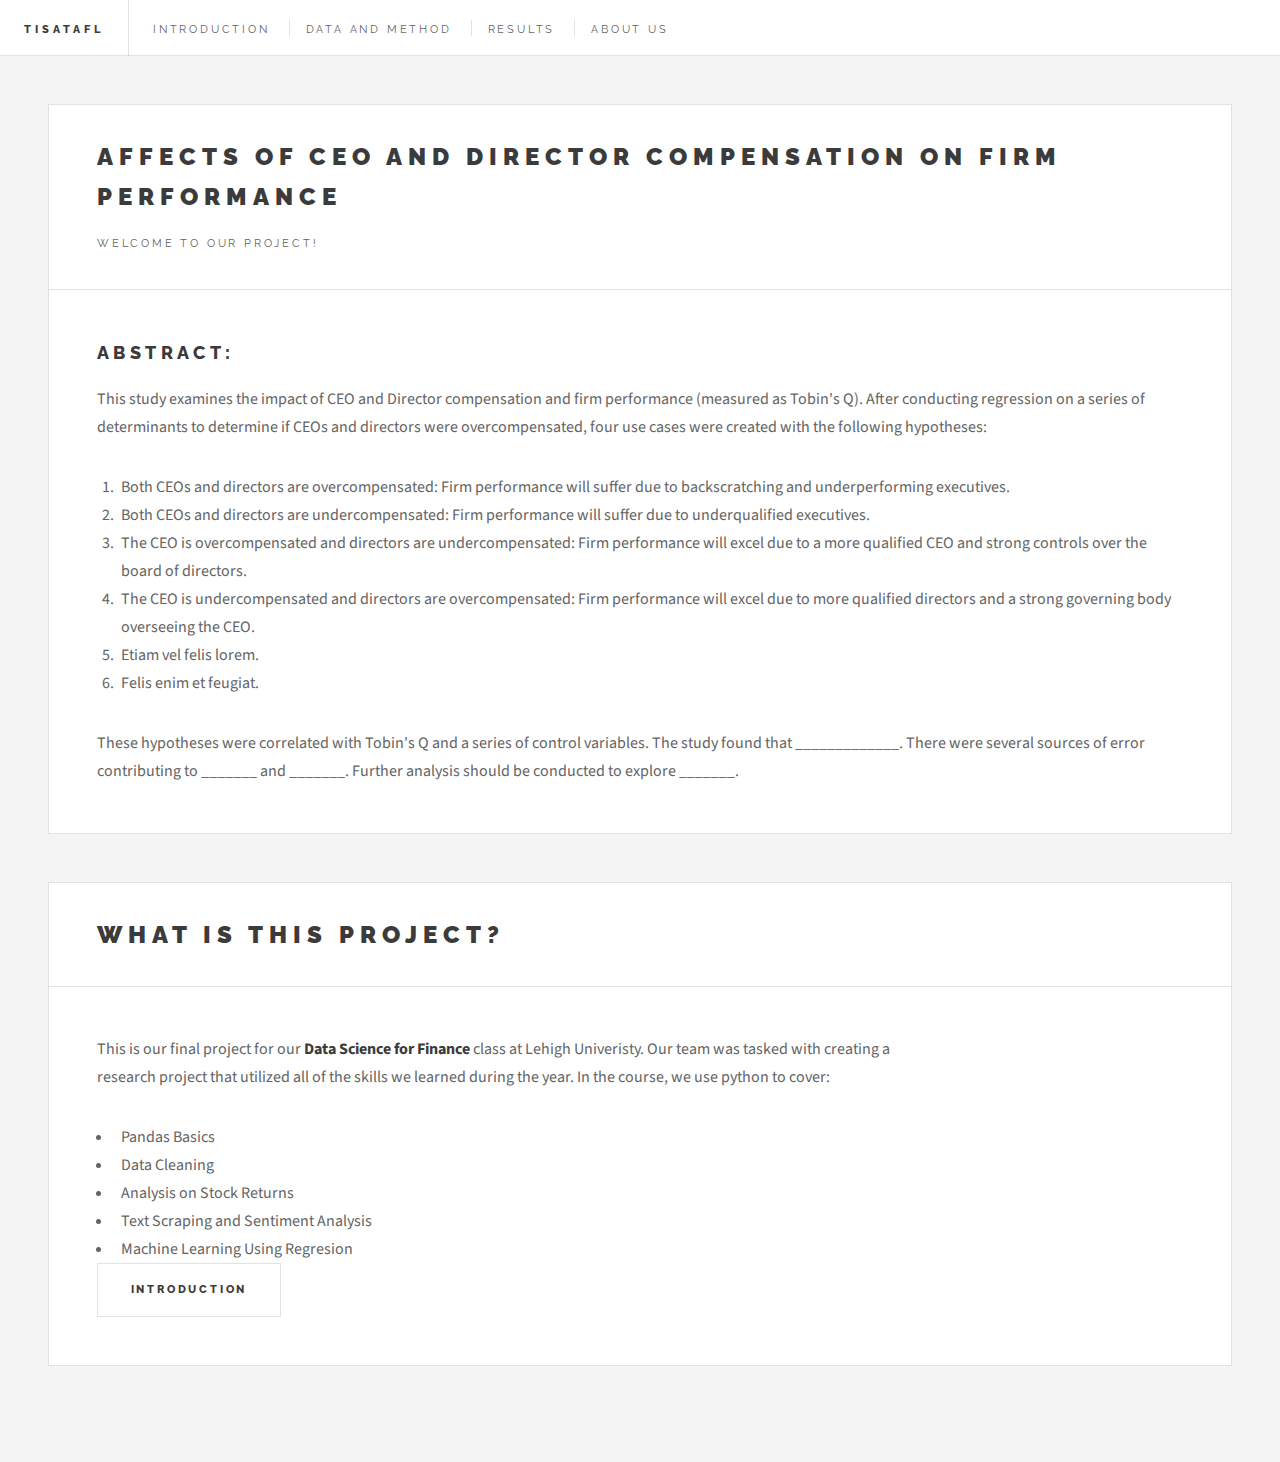
==== index.html @ 38e1f22e "moving stuff" ====
<!DOCTYPE HTML>
<!--
	Future Imperfect by HTML5 UP
	html5up.net | @ajlkn
	Free for personal and commercial use under the CCA 3.0 license (html5up.net/license)
-->
<html>
		<head>
			<title>TISATAFL</title>
			<meta charset="utf-8" />
			<meta name="viewport" content="width=device-width, initial-scale=1, user-scalable=no" />
			<link rel="stylesheet" href="assets/css/main.css" />
		</head>
		
		<body class="single is-preload">
		
			<!-- Wrapper -->
			<div id="wrapper">
		
				<!-- Header -->
				<header id="header">
					<h1><a href="index.html">TISATAFL</a></h1>
					<nav class="links">
						<ul>
							<li><a href="intro.html">Introduction</a></li>
							<li><a href="data_and_model.html">Data and Method</a></li>
							<li><a href="results.html">Results</a></li>
							<li><a href="about.html">About Us</a></li>
						</ul>
					</nav>
				</header>

					<!-- Main -->
						<div id="main">

							<!-- Post -->
							<article class="post">
								<header>
									<div class="title">
										<h2>Affects of Ceo and Director Compensation on Firm Performance</h2>
										<p>Welcome to our Project!</p>
										
									</div>
									
								</header>
								<div class="title">
									<h2>Abstract:</h2>
									<p>This study examines the impact of CEO and Director compensation and firm performance (measured as Tobin's Q). After conducting regression on a series of determinants to determine if CEOs and directors were overcompensated, four use cases were created with the following hypotheses:</p>
									<ol>
										<li>Both CEOs and directors are overcompensated: Firm performance will suffer due to backscratching and underperforming executives.</li>
										<li>Both CEOs and directors are undercompensated: Firm performance will suffer due to underqualified executives.</li>
										<li>The CEO is overcompensated and directors are undercompensated: Firm performance will excel due to a more qualified CEO and strong controls over the board of directors.</li>
										<li>The CEO is undercompensated and directors are overcompensated: Firm performance will excel due to more qualified directors and a strong governing body overseeing the CEO.</li>
										<li>Etiam vel felis lorem.</li>
										<li>Felis enim et feugiat.</li>
									</ol>
									<p>These hypotheses were correlated with Tobin's Q and a series of control variables. The study found that _____________. There were several sources of error contributing to _______ and _______. Further analysis should be conducted to explore _______.</p>
								</div>
								
								
							</article>
							
							
							<!-- Post -->
							<article class="post">
								<header>
									<div class="title">
										<h2>What is this project?</h2>
									</div>
									
								</header>
								<div class="row gtr-uniform">
									<div class="col-9">
										<p>This is our final project for our <b>Data Science for Finance</b> class at Lehigh Univeristy. Our team was tasked with creating a research project that utilized all of the skills we learned during the year. In the course, we use python to cover: </p> 
										<ul>
											<li>Pandas Basics</li>
											<li>Data Cleaning</li>
											<li>Analysis on Stock Returns</li>
											<li>Text Scraping and Sentiment Analysis</li>
											<li>Machine Learning Using Regresion</li>
										</ul>
									</div>
									<div class="col-3"><span class="image fit"><img src="images/lehigh.jpg" alt="" /></span></div>

								</div>
								<footer>
									<ul class="actions">
										<li><a href="intro.html" class="button large">Introduction</a></li>
									</ul>
									
								</footer>
								
							</article>




							
							
			</div>

			<!-- Scripts -->
				<script src="assets/js/jquery.min.js"></script>
				<script src="assets/js/browser.min.js"></script>
				<script src="assets/js/breakpoints.min.js"></script>
				<script src="assets/js/util.js"></script>
				<script src="assets/js/main.js"></script>

		</body>
</html>
---- assets/css/main.css ----
@import url(fontawesome-all.min.css);
@import url("https://fonts.googleapis.com/css?family=Source+Sans+Pro:400,700|Raleway:400,800,900");

/*
	Future Imperfect by HTML5 UP
	html5up.net | @ajlkn
	Free for personal and commercial use under the CCA 3.0 license (html5up.net/license)
*/

html, body, div, span, applet, object,
iframe, h1, h2, h3, h4, h5, h6, p, blockquote,
pre, a, abbr, acronym, address, big, cite,
code, del, dfn, em, img, ins, kbd, q, s, samp,
small, strike, strong, sub, sup, tt, var, b,
u, i, center, dl, dt, dd, ol, ul, li, fieldset,
form, label, legend, table, caption, tbody,
tfoot, thead, tr, th, td, article, aside,
canvas, details, embed, figure, figcaption,
footer, header, hgroup, menu, nav, output, ruby,
section, summary, time, mark, audio, video {
	margin: 0;
	padding: 0;
	border: 0;
	font-size: 100%;
	font: inherit;
	vertical-align: baseline;}

article, aside, details, figcaption, figure,
footer, header, hgroup, menu, nav, section {
	display: block;}

body {
	line-height: 1;
}

ol, ul {
	list-style: none;
}

blockquote, q {
	quotes: none;
}

	blockquote:before, blockquote:after, q:before, q:after {
		content: '';
		content: none;
	}

table {
	border-collapse: collapse;
	border-spacing: 0;
}

body {
	-webkit-text-size-adjust: none;
}

mark {
	background-color: transparent;
	color: inherit;
}

input::-moz-focus-inner {
	border: 0;
	padding: 0;
}

input, select, textarea {
	-moz-appearance: none;
	-webkit-appearance: none;
	-ms-appearance: none;
	appearance: none;
}

/* Basic */

	@-ms-viewport {
		width: device-width;
	}

	body {
		-ms-overflow-style: scrollbar;
	}

	@media screen and (max-width: 480px) {

		html, body {
			min-width: 320px;
		}

	}

	html {
		box-sizing: border-box;
	}

	*, *:before, *:after {
		box-sizing: inherit;
	}

	body {
		background: #f4f4f4;
	}

		body.is-preload *, body.is-preload *:before, body.is-preload *:after {
			-moz-animation: none !important;
			-webkit-animation: none !important;
			-ms-animation: none !important;
			animation: none !important;
			-moz-transition: none !important;
			-webkit-transition: none !important;
			-ms-transition: none !important;
			transition: none !important;
		}

/* Type */

	body, input, select, textarea {
		color: #646464;
		font-family: "Source Sans Pro", Helvetica, sans-serif;
		font-size: 14pt;
		font-weight: 400;
		line-height: 1.75;
	}

		@media screen and (max-width: 1680px) {

			body, input, select, textarea {
				font-size: 12pt;
			}

		}

		@media screen and (max-width: 1280px) {

			body, input, select, textarea {
				font-size: 12pt;
			}

		}

		@media screen and (max-width: 980px) {

			body, input, select, textarea {
				font-size: 12pt;
			}

		}

		@media screen and (max-width: 736px) {

			body, input, select, textarea {
				font-size: 12pt;
			}

		}

		@media screen and (max-width: 480px) {

			body, input, select, textarea {
				font-size: 12pt;
			}

		}

	a {
		-moz-transition: color 0.2s ease, border-bottom-color 0.2s ease;
		-webkit-transition: color 0.2s ease, border-bottom-color 0.2s ease;
		-ms-transition: color 0.2s ease, border-bottom-color 0.2s ease;
		transition: color 0.2s ease, border-bottom-color 0.2s ease;
		border-bottom: dotted 1px rgba(160, 160, 160, 0.65);
		color: inherit;
		text-decoration: none;
	}

		a:before {
			-moz-transition: color 0.2s ease;
			-webkit-transition: color 0.2s ease;
			-ms-transition: color 0.2s ease;
			transition: color 0.2s ease;
		}

		a:hover {
			border-bottom-color: transparent;
			color: #2ebaae !important;
		}

			a:hover:before {
				color: #2ebaae !important;
			}

	strong, b {
		color: #3c3b3b;
		font-weight: 700;
	}

	em, i {
		font-style: italic;
	}

	p {
		margin: 0 0 2em 0;
	}

	h1, h2, h3, h4, h5, h6 {
		color: #3c3b3b;
		font-family: "Raleway", Helvetica, sans-serif;
		font-weight: 800;
		letter-spacing: 0.25em;
		line-height: 1.65;
		margin: 0 0 1em 0;
		text-transform: uppercase;
	}

		h1 a, h2 a, h3 a, h4 a, h5 a, h6 a {
			color: inherit;
			border-bottom: 0;
		}

	h2 {
		font-size: 1.1em;
	}

	h3 {
		font-size: 0.9em;
	}

	h4 {
		font-size: 0.7em;
	}

	h5 {
		font-size: 0.7em;
	}

	h6 {
		font-size: 0.7em;
	}

	sub {
		font-size: 0.8em;
		position: relative;
		top: 0.5em;
	}

	sup {
		font-size: 0.8em;
		position: relative;
		top: -0.5em;
	}

	blockquote {
		border-left: solid 4px rgba(160, 160, 160, 0.3);
		font-style: italic;
		margin: 0 0 2em 0;
		padding: 0.5em 0 0.5em 2em;
	}

	code {
		background: rgba(160, 160, 160, 0.075);
		border: solid 1px rgba(160, 160, 160, 0.3);
		font-family: "Courier New", monospace;
		font-size: 0.9em;
		margin: 0 0.25em;
		padding: 0.25em 0.65em;
	}

	pre {
		-webkit-overflow-scrolling: touch;
		font-family: "Courier New", monospace;
		font-size: 0.9em;
		margin: 0 0 2em 0;
	}

		pre code {
			display: block;
			line-height: 1.75em;
			padding: 1em 1.5em;
			overflow-x: auto;
		}

	hr {
		border: 0;
		border-bottom: solid 1px rgba(160, 160, 160, 0.3);
		margin: 2em 0;
	}

		hr.major {
			margin: 3em 0;
		}

	.align-left {
		text-align: left;
	}

	.align-center {
		text-align: center;
	}

	.align-right {
		text-align: right;
	}

/* Row */

	.row {
		display: flex;
		flex-wrap: wrap;
		box-sizing: border-box;
		align-items: stretch;
	}

		.row > * {
			box-sizing: border-box;
		}

		.row.gtr-uniform > * > :last-child {
			margin-bottom: 0;
		}

		.row.aln-left {
			justify-content: flex-start;
		}

		.row.aln-center {
			justify-content: center;
		}

		.row.aln-right {
			justify-content: flex-end;
		}

		.row.aln-top {
			align-items: flex-start;
		}

		.row.aln-middle {
			align-items: center;
		}

		.row.aln-bottom {
			align-items: flex-end;
		}

		.row > .imp {
			order: -1;
		}

		.row > .col-1 {
			width: 8.33333%;
		}

		.row > .off-1 {
			margin-left: 8.33333%;
		}

		.row > .col-2 {
			width: 16.66667%;
		}

		.row > .off-2 {
			margin-left: 16.66667%;
		}

		.row > .col-3 {
			width: 25%;
		}

		.row > .off-3 {
			margin-left: 25%;
		}

		.row > .col-4 {
			width: 33.33333%;
		}

		.row > .off-4 {
			margin-left: 33.33333%;
		}

		.row > .col-5 {
			width: 41.66667%;
		}

		.row > .off-5 {
			margin-left: 41.66667%;
		}

		.row > .col-6 {
			width: 50%;
		}

		.row > .off-6 {
			margin-left: 50%;
		}

		.row > .col-7 {
			width: 58.33333%;
		}

		.row > .off-7 {
			margin-left: 58.33333%;
		}

		.row > .col-8 {
			width: 66.66667%;
		}

		.row > .off-8 {
			margin-left: 66.66667%;
		}

		.row > .col-9 {
			width: 75%;
		}

		.row > .off-9 {
			margin-left: 75%;
		}

		.row > .col-10 {
			width: 83.33333%;
		}

		.row > .off-10 {
			margin-left: 83.33333%;
		}

		.row > .col-11 {
			width: 91.66667%;
		}

		.row > .off-11 {
			margin-left: 91.66667%;
		}

		.row > .col-12 {
			width: 100%;
		}

		.row > .off-12 {
			margin-left: 100%;
		}

		.row.gtr-0 {
			margin-top: 0;
			margin-left: 0em;
		}

			.row.gtr-0 > * {
				padding: 0 0 0 0em;
			}

			.row.gtr-0.gtr-uniform {
				margin-top: 0em;
			}

				.row.gtr-0.gtr-uniform > * {
					padding-top: 0em;
				}

		.row.gtr-25 {
			margin-top: 0;
			margin-left: -0.25em;
		}

			.row.gtr-25 > * {
				padding: 0 0 0 0.25em;
			}

			.row.gtr-25.gtr-uniform {
				margin-top: -0.25em;
			}

				.row.gtr-25.gtr-uniform > * {
					padding-top: 0.25em;
				}

		.row.gtr-50 {
			margin-top: 0;
			margin-left: -0.5em;
		}

			.row.gtr-50 > * {
				padding: 0 0 0 0.5em;
			}

			.row.gtr-50.gtr-uniform {
				margin-top: -0.5em;
			}

				.row.gtr-50.gtr-uniform > * {
					padding-top: 0.5em;
				}

		.row {
			margin-top: 0;
			margin-left: -1em;
		}

			.row > * {
				padding: 0 0 0 1em;
			}

			.row.gtr-uniform {
				margin-top: -1em;
			}

				.row.gtr-uniform > * {
					padding-top: 1em;
				}

		.row.gtr-150 {
			margin-top: 0;
			margin-left: -1.5em;
		}

			.row.gtr-150 > * {
				padding: 0 0 0 1.5em;
			}

			.row.gtr-150.gtr-uniform {
				margin-top: -1.5em;
			}

				.row.gtr-150.gtr-uniform > * {
					padding-top: 1.5em;
				}

		.row.gtr-200 {
			margin-top: 0;
			margin-left: -2em;
		}

			.row.gtr-200 > * {
				padding: 0 0 0 2em;
			}

			.row.gtr-200.gtr-uniform {
				margin-top: -2em;
			}

				.row.gtr-200.gtr-uniform > * {
					padding-top: 2em;
				}

		@media screen and (max-width: 1680px) {

			.row {
				display: flex;
				flex-wrap: wrap;
				box-sizing: border-box;
				align-items: stretch;
			}

				.row > * {
					box-sizing: border-box;
				}

				.row.gtr-uniform > * > :last-child {
					margin-bottom: 0;
				}

				.row.aln-left {
					justify-content: flex-start;
				}

				.row.aln-center {
					justify-content: center;
				}

				.row.aln-right {
					justify-content: flex-end;
				}

				.row.aln-top {
					align-items: flex-start;
				}

				.row.aln-middle {
					align-items: center;
				}

				.row.aln-bottom {
					align-items: flex-end;
				}

				.row > .imp-xlarge {
					order: -1;
				}

				.row > .col-1-xlarge {
					width: 8.33333%;
				}

				.row > .off-1-xlarge {
					margin-left: 8.33333%;
				}

				.row > .col-2-xlarge {
					width: 16.66667%;
				}

				.row > .off-2-xlarge {
					margin-left: 16.66667%;
				}

				.row > .col-3-xlarge {
					width: 25%;
				}

				.row > .off-3-xlarge {
					margin-left: 25%;
				}

				.row > .col-4-xlarge {
					width: 33.33333%;
				}

				.row > .off-4-xlarge {
					margin-left: 33.33333%;
				}

				.row > .col-5-xlarge {
					width: 41.66667%;
				}

				.row > .off-5-xlarge {
					margin-left: 41.66667%;
				}

				.row > .col-6-xlarge {
					width: 50%;
				}

				.row > .off-6-xlarge {
					margin-left: 50%;
				}

				.row > .col-7-xlarge {
					width: 58.33333%;
				}

				.row > .off-7-xlarge {
					margin-left: 58.33333%;
				}

				.row > .col-8-xlarge {
					width: 66.66667%;
				}

				.row > .off-8-xlarge {
					margin-left: 66.66667%;
				}

				.row > .col-9-xlarge {
					width: 75%;
				}

				.row > .off-9-xlarge {
					margin-left: 75%;
				}

				.row > .col-10-xlarge {
					width: 83.33333%;
				}

				.row > .off-10-xlarge {
					margin-left: 83.33333%;
				}

				.row > .col-11-xlarge {
					width: 91.66667%;
				}

				.row > .off-11-xlarge {
					margin-left: 91.66667%;
				}

				.row > .col-12-xlarge {
					width: 100%;
				}

				.row > .off-12-xlarge {
					margin-left: 100%;
				}

				.row.gtr-0 {
					margin-top: 0;
					margin-left: 0em;
				}

					.row.gtr-0 > * {
						padding: 0 0 0 0em;
					}

					.row.gtr-0.gtr-uniform {
						margin-top: 0em;
					}

						.row.gtr-0.gtr-uniform > * {
							padding-top: 0em;
						}

				.row.gtr-25 {
					margin-top: 0;
					margin-left: -0.25em;
				}

					.row.gtr-25 > * {
						padding: 0 0 0 0.25em;
					}

					.row.gtr-25.gtr-uniform {
						margin-top: -0.25em;
					}

						.row.gtr-25.gtr-uniform > * {
							padding-top: 0.25em;
						}

				.row.gtr-50 {
					margin-top: 0;
					margin-left: -0.5em;
				}

					.row.gtr-50 > * {
						padding: 0 0 0 0.5em;
					}

					.row.gtr-50.gtr-uniform {
						margin-top: -0.5em;
					}

						.row.gtr-50.gtr-uniform > * {
							padding-top: 0.5em;
						}

				.row {
					margin-top: 0;
					margin-left: -1em;
				}

					.row > * {
						padding: 0 0 0 1em;
					}

					.row.gtr-uniform {
						margin-top: -1em;
					}

						.row.gtr-uniform > * {
							padding-top: 1em;
						}

				.row.gtr-150 {
					margin-top: 0;
					margin-left: -1.5em;
				}

					.row.gtr-150 > * {
						padding: 0 0 0 1.5em;
					}

					.row.gtr-150.gtr-uniform {
						margin-top: -1.5em;
					}

						.row.gtr-150.gtr-uniform > * {
							padding-top: 1.5em;
						}

				.row.gtr-200 {
					margin-top: 0;
					margin-left: -2em;
				}

					.row.gtr-200 > * {
						padding: 0 0 0 2em;
					}

					.row.gtr-200.gtr-uniform {
						margin-top: -2em;
					}

						.row.gtr-200.gtr-uniform > * {
							padding-top: 2em;
						}

		}

		@media screen and (max-width: 1280px) {

			.row {
				display: flex;
				flex-wrap: wrap;
				box-sizing: border-box;
				align-items: stretch;
			}

				.row > * {
					box-sizing: border-box;
				}

				.row.gtr-uniform > * > :last-child {
					margin-bottom: 0;
				}

				.row.aln-left {
					justify-content: flex-start;
				}

				.row.aln-center {
					justify-content: center;
				}

				.row.aln-right {
					justify-content: flex-end;
				}

				.row.aln-top {
					align-items: flex-start;
				}

				.row.aln-middle {
					align-items: center;
				}

				.row.aln-bottom {
					align-items: flex-end;
				}

				.row > .imp-large {
					order: -1;
				}

				.row > .col-1-large {
					width: 8.33333%;
				}

				.row > .off-1-large {
					margin-left: 8.33333%;
				}

				.row > .col-2-large {
					width: 16.66667%;
				}

				.row > .off-2-large {
					margin-left: 16.66667%;
				}

				.row > .col-3-large {
					width: 25%;
				}

				.row > .off-3-large {
					margin-left: 25%;
				}

				.row > .col-4-large {
					width: 33.33333%;
				}

				.row > .off-4-large {
					margin-left: 33.33333%;
				}

				.row > .col-5-large {
					width: 41.66667%;
				}

				.row > .off-5-large {
					margin-left: 41.66667%;
				}

				.row > .col-6-large {
					width: 50%;
				}

				.row > .off-6-large {
					margin-left: 50%;
				}

				.row > .col-7-large {
					width: 58.33333%;
				}

				.row > .off-7-large {
					margin-left: 58.33333%;
				}

				.row > .col-8-large {
					width: 66.66667%;
				}

				.row > .off-8-large {
					margin-left: 66.66667%;
				}

				.row > .col-9-large {
					width: 75%;
				}

				.row > .off-9-large {
					margin-left: 75%;
				}

				.row > .col-10-large {
					width: 83.33333%;
				}

				.row > .off-10-large {
					margin-left: 83.33333%;
				}

				.row > .col-11-large {
					width: 91.66667%;
				}

				.row > .off-11-large {
					margin-left: 91.66667%;
				}

				.row > .col-12-large {
					width: 100%;
				}

				.row > .off-12-large {
					margin-left: 100%;
				}

				.row.gtr-0 {
					margin-top: 0;
					margin-left: 0em;
				}

					.row.gtr-0 > * {
						padding: 0 0 0 0em;
					}

					.row.gtr-0.gtr-uniform {
						margin-top: 0em;
					}

						.row.gtr-0.gtr-uniform > * {
							padding-top: 0em;
						}

				.row.gtr-25 {
					margin-top: 0;
					margin-left: -0.25em;
				}

					.row.gtr-25 > * {
						padding: 0 0 0 0.25em;
					}

					.row.gtr-25.gtr-uniform {
						margin-top: -0.25em;
					}

						.row.gtr-25.gtr-uniform > * {
							padding-top: 0.25em;
						}

				.row.gtr-50 {
					margin-top: 0;
					margin-left: -0.5em;
				}

					.row.gtr-50 > * {
						padding: 0 0 0 0.5em;
					}

					.row.gtr-50.gtr-uniform {
						margin-top: -0.5em;
					}

						.row.gtr-50.gtr-uniform > * {
							padding-top: 0.5em;
						}

				.row {
					margin-top: 0;
					margin-left: -1em;
				}

					.row > * {
						padding: 0 0 0 1em;
					}

					.row.gtr-uniform {
						margin-top: -1em;
					}

						.row.gtr-uniform > * {
							padding-top: 1em;
						}

				.row.gtr-150 {
					margin-top: 0;
					margin-left: -1.5em;
				}

					.row.gtr-150 > * {
						padding: 0 0 0 1.5em;
					}

					.row.gtr-150.gtr-uniform {
						margin-top: -1.5em;
					}

						.row.gtr-150.gtr-uniform > * {
							padding-top: 1.5em;
						}

				.row.gtr-200 {
					margin-top: 0;
					margin-left: -2em;
				}

					.row.gtr-200 > * {
						padding: 0 0 0 2em;
					}

					.row.gtr-200.gtr-uniform {
						margin-top: -2em;
					}

						.row.gtr-200.gtr-uniform > * {
							padding-top: 2em;
						}

		}

		@media screen and (max-width: 980px) {

			.row {
				display: flex;
				flex-wrap: wrap;
				box-sizing: border-box;
				align-items: stretch;
			}

				.row > * {
					box-sizing: border-box;
				}

				.row.gtr-uniform > * > :last-child {
					margin-bottom: 0;
				}

				.row.aln-left {
					justify-content: flex-start;
				}

				.row.aln-center {
					justify-content: center;
				}

				.row.aln-right {
					justify-content: flex-end;
				}

				.row.aln-top {
					align-items: flex-start;
				}

				.row.aln-middle {
					align-items: center;
				}

				.row.aln-bottom {
					align-items: flex-end;
				}

				.row > .imp-medium {
					order: -1;
				}

				.row > .col-1-medium {
					width: 8.33333%;
				}

				.row > .off-1-medium {
					margin-left: 8.33333%;
				}

				.row > .col-2-medium {
					width: 16.66667%;
				}

				.row > .off-2-medium {
					margin-left: 16.66667%;
				}

				.row > .col-3-medium {
					width: 25%;
				}

				.row > .off-3-medium {
					margin-left: 25%;
				}

				.row > .col-4-medium {
					width: 33.33333%;
				}

				.row > .off-4-medium {
					margin-left: 33.33333%;
				}

				.row > .col-5-medium {
					width: 41.66667%;
				}

				.row > .off-5-medium {
					margin-left: 41.66667%;
				}

				.row > .col-6-medium {
					width: 50%;
				}

				.row > .off-6-medium {
					margin-left: 50%;
				}

				.row > .col-7-medium {
					width: 58.33333%;
				}

				.row > .off-7-medium {
					margin-left: 58.33333%;
				}

				.row > .col-8-medium {
					width: 66.66667%;
				}

				.row > .off-8-medium {
					margin-left: 66.66667%;
				}

				.row > .col-9-medium {
					width: 75%;
				}

				.row > .off-9-medium {
					margin-left: 75%;
				}

				.row > .col-10-medium {
					width: 83.33333%;
				}

				.row > .off-10-medium {
					margin-left: 83.33333%;
				}

				.row > .col-11-medium {
					width: 91.66667%;
				}

				.row > .off-11-medium {
					margin-left: 91.66667%;
				}

				.row > .col-12-medium {
					width: 100%;
				}

				.row > .off-12-medium {
					margin-left: 100%;
				}

				.row.gtr-0 {
					margin-top: 0;
					margin-left: 0em;
				}

					.row.gtr-0 > * {
						padding: 0 0 0 0em;
					}

					.row.gtr-0.gtr-uniform {
						margin-top: 0em;
					}

						.row.gtr-0.gtr-uniform > * {
							padding-top: 0em;
						}

				.row.gtr-25 {
					margin-top: 0;
					margin-left: -0.25em;
				}

					.row.gtr-25 > * {
						padding: 0 0 0 0.25em;
					}

					.row.gtr-25.gtr-uniform {
						margin-top: -0.25em;
					}

						.row.gtr-25.gtr-uniform > * {
							padding-top: 0.25em;
						}

				.row.gtr-50 {
					margin-top: 0;
					margin-left: -0.5em;
				}

					.row.gtr-50 > * {
						padding: 0 0 0 0.5em;
					}

					.row.gtr-50.gtr-uniform {
						margin-top: -0.5em;
					}

						.row.gtr-50.gtr-uniform > * {
							padding-top: 0.5em;
						}

				.row {
					margin-top: 0;
					margin-left: -1em;
				}

					.row > * {
						padding: 0 0 0 1em;
					}

					.row.gtr-uniform {
						margin-top: -1em;
					}

						.row.gtr-uniform > * {
							padding-top: 1em;
						}

				.row.gtr-150 {
					margin-top: 0;
					margin-left: -1.5em;
				}

					.row.gtr-150 > * {
						padding: 0 0 0 1.5em;
					}

					.row.gtr-150.gtr-uniform {
						margin-top: -1.5em;
					}

						.row.gtr-150.gtr-uniform > * {
							padding-top: 1.5em;
						}

				.row.gtr-200 {
					margin-top: 0;
					margin-left: -2em;
				}

					.row.gtr-200 > * {
						padding: 0 0 0 2em;
					}

					.row.gtr-200.gtr-uniform {
						margin-top: -2em;
					}

						.row.gtr-200.gtr-uniform > * {
							padding-top: 2em;
						}

		}

		@media screen and (max-width: 736px) {

			.row {
				display: flex;
				flex-wrap: wrap;
				box-sizing: border-box;
				align-items: stretch;
			}

				.row > * {
					box-sizing: border-box;
				}

				.row.gtr-uniform > * > :last-child {
					margin-bottom: 0;
				}

				.row.aln-left {
					justify-content: flex-start;
				}

				.row.aln-center {
					justify-content: center;
				}

				.row.aln-right {
					justify-content: flex-end;
				}

				.row.aln-top {
					align-items: flex-start;
				}

				.row.aln-middle {
					align-items: center;
				}

				.row.aln-bottom {
					align-items: flex-end;
				}

				.row > .imp-small {
					order: -1;
				}

				.row > .col-1-small {
					width: 8.33333%;
				}

				.row > .off-1-small {
					margin-left: 8.33333%;
				}

				.row > .col-2-small {
					width: 16.66667%;
				}

				.row > .off-2-small {
					margin-left: 16.66667%;
				}

				.row > .col-3-small {
					width: 25%;
				}

				.row > .off-3-small {
					margin-left: 25%;
				}

				.row > .col-4-small {
					width: 33.33333%;
				}

				.row > .off-4-small {
					margin-left: 33.33333%;
				}

				.row > .col-5-small {
					width: 41.66667%;
				}

				.row > .off-5-small {
					margin-left: 41.66667%;
				}

				.row > .col-6-small {
					width: 50%;
				}

				.row > .off-6-small {
					margin-left: 50%;
				}

				.row > .col-7-small {
					width: 58.33333%;
				}

				.row > .off-7-small {
					margin-left: 58.33333%;
				}

				.row > .col-8-small {
					width: 66.66667%;
				}

				.row > .off-8-small {
					margin-left: 66.66667%;
				}

				.row > .col-9-small {
					width: 75%;
				}

				.row > .off-9-small {
					margin-left: 75%;
				}

				.row > .col-10-small {
					width: 83.33333%;
				}

				.row > .off-10-small {
					margin-left: 83.33333%;
				}

				.row > .col-11-small {
					width: 91.66667%;
				}

				.row > .off-11-small {
					margin-left: 91.66667%;
				}

				.row > .col-12-small {
					width: 100%;
				}

				.row > .off-12-small {
					margin-left: 100%;
				}

				.row.gtr-0 {
					margin-top: 0;
					margin-left: 0em;
				}

					.row.gtr-0 > * {
						padding: 0 0 0 0em;
					}

					.row.gtr-0.gtr-uniform {
						margin-top: 0em;
					}

						.row.gtr-0.gtr-uniform > * {
							padding-top: 0em;
						}

				.row.gtr-25 {
					margin-top: 0;
					margin-left: -0.25em;
				}

					.row.gtr-25 > * {
						padding: 0 0 0 0.25em;
					}

					.row.gtr-25.gtr-uniform {
						margin-top: -0.25em;
					}

						.row.gtr-25.gtr-uniform > * {
							padding-top: 0.25em;
						}

				.row.gtr-50 {
					margin-top: 0;
					margin-left: -0.5em;
				}

					.row.gtr-50 > * {
						padding: 0 0 0 0.5em;
					}

					.row.gtr-50.gtr-uniform {
						margin-top: -0.5em;
					}

						.row.gtr-50.gtr-uniform > * {
							padding-top: 0.5em;
						}

				.row {
					margin-top: 0;
					margin-left: -1em;
				}

					.row > * {
						padding: 0 0 0 1em;
					}

					.row.gtr-uniform {
						margin-top: -1em;
					}

						.row.gtr-uniform > * {
							padding-top: 1em;
						}

				.row.gtr-150 {
					margin-top: 0;
					margin-left: -1.5em;
				}

					.row.gtr-150 > * {
						padding: 0 0 0 1.5em;
					}

					.row.gtr-150.gtr-uniform {
						margin-top: -1.5em;
					}

						.row.gtr-150.gtr-uniform > * {
							padding-top: 1.5em;
						}

				.row.gtr-200 {
					margin-top: 0;
					margin-left: -2em;
				}

					.row.gtr-200 > * {
						padding: 0 0 0 2em;
					}

					.row.gtr-200.gtr-uniform {
						margin-top: -2em;
					}

						.row.gtr-200.gtr-uniform > * {
							padding-top: 2em;
						}

		}

		@media screen and (max-width: 480px) {

			.row {
				display: flex;
				flex-wrap: wrap;
				box-sizing: border-box;
				align-items: stretch;
			}

				.row > * {
					box-sizing: border-box;
				}

				.row.gtr-uniform > * > :last-child {
					margin-bottom: 0;
				}

				.row.aln-left {
					justify-content: flex-start;
				}

				.row.aln-center {
					justify-content: center;
				}

				.row.aln-right {
					justify-content: flex-end;
				}

				.row.aln-top {
					align-items: flex-start;
				}

				.row.aln-middle {
					align-items: center;
				}

				.row.aln-bottom {
					align-items: flex-end;
				}

				.row > .imp-xsmall {
					order: -1;
				}

				.row > .col-1-xsmall {
					width: 8.33333%;
				}

				.row > .off-1-xsmall {
					margin-left: 8.33333%;
				}

				.row > .col-2-xsmall {
					width: 16.66667%;
				}

				.row > .off-2-xsmall {
					margin-left: 16.66667%;
				}

				.row > .col-3-xsmall {
					width: 25%;
				}

				.row > .off-3-xsmall {
					margin-left: 25%;
				}

				.row > .col-4-xsmall {
					width: 33.33333%;
				}

				.row > .off-4-xsmall {
					margin-left: 33.33333%;
				}

				.row > .col-5-xsmall {
					width: 41.66667%;
				}

				.row > .off-5-xsmall {
					margin-left: 41.66667%;
				}

				.row > .col-6-xsmall {
					width: 50%;
				}

				.row > .off-6-xsmall {
					margin-left: 50%;
				}

				.row > .col-7-xsmall {
					width: 58.33333%;
				}

				.row > .off-7-xsmall {
					margin-left: 58.33333%;
				}

				.row > .col-8-xsmall {
					width: 66.66667%;
				}

				.row > .off-8-xsmall {
					margin-left: 66.66667%;
				}

				.row > .col-9-xsmall {
					width: 75%;
				}

				.row > .off-9-xsmall {
					margin-left: 75%;
				}

				.row > .col-10-xsmall {
					width: 83.33333%;
				}

				.row > .off-10-xsmall {
					margin-left: 83.33333%;
				}

				.row > .col-11-xsmall {
					width: 91.66667%;
				}

				.row > .off-11-xsmall {
					margin-left: 91.66667%;
				}

				.row > .col-12-xsmall {
					width: 100%;
				}

				.row > .off-12-xsmall {
					margin-left: 100%;
				}

				.row.gtr-0 {
					margin-top: 0;
					margin-left: 0em;
				}

					.row.gtr-0 > * {
						padding: 0 0 0 0em;
					}

					.row.gtr-0.gtr-uniform {
						margin-top: 0em;
					}

						.row.gtr-0.gtr-uniform > * {
							padding-top: 0em;
						}

				.row.gtr-25 {
					margin-top: 0;
					margin-left: -0.25em;
				}

					.row.gtr-25 > * {
						padding: 0 0 0 0.25em;
					}

					.row.gtr-25.gtr-uniform {
						margin-top: -0.25em;
					}

						.row.gtr-25.gtr-uniform > * {
							padding-top: 0.25em;
						}

				.row.gtr-50 {
					margin-top: 0;
					margin-left: -0.5em;
				}

					.row.gtr-50 > * {
						padding: 0 0 0 0.5em;
					}

					.row.gtr-50.gtr-uniform {
						margin-top: -0.5em;
					}

						.row.gtr-50.gtr-uniform > * {
							padding-top: 0.5em;
						}

				.row {
					margin-top: 0;
					margin-left: -1em;
				}

					.row > * {
						padding: 0 0 0 1em;
					}

					.row.gtr-uniform {
						margin-top: -1em;
					}

						.row.gtr-uniform > * {
							padding-top: 1em;
						}

				.row.gtr-150 {
					margin-top: 0;
					margin-left: -1.5em;
				}

					.row.gtr-150 > * {
						padding: 0 0 0 1.5em;
					}

					.row.gtr-150.gtr-uniform {
						margin-top: -1.5em;
					}

						.row.gtr-150.gtr-uniform > * {
							padding-top: 1.5em;
						}

				.row.gtr-200 {
					margin-top: 0;
					margin-left: -2em;
				}

					.row.gtr-200 > * {
						padding: 0 0 0 2em;
					}

					.row.gtr-200.gtr-uniform {
						margin-top: -2em;
					}

						.row.gtr-200.gtr-uniform > * {
							padding-top: 2em;
						}

		}

/* Author */

	.author {
		display: -moz-flex;
		display: -webkit-flex;
		display: -ms-flex;
		display: flex;
		-moz-flex-direction: row;
		-webkit-flex-direction: row;
		-ms-flex-direction: row;
		flex-direction: row;
		-moz-align-items: center;
		-webkit-align-items: center;
		-ms-align-items: center;
		align-items: center;
		-moz-justify-content: -moz-flex-end;
		-webkit-justify-content: -webkit-flex-end;
		-ms-justify-content: -ms-flex-end;
		justify-content: flex-end;
		border-bottom: 0;
		font-family: "Raleway", Helvetica, sans-serif;
		font-size: 0.6em;
		font-weight: 400;
		letter-spacing: 0.25em;
		text-transform: uppercase;
		white-space: nowrap;
	}

		.author .name {
			-moz-transition: border-bottom-color 0.2s ease;
			-webkit-transition: border-bottom-color 0.2s ease;
			-ms-transition: border-bottom-color 0.2s ease;
			transition: border-bottom-color 0.2s ease;
			border-bottom: dotted 1px rgba(160, 160, 160, 0.65);
			display: block;
			margin: 0 1.5em 0 0;
		}

		.author img {
			border-radius: 100%;
			display: block;
			width: 4em;
		}

		.author:hover .name {
			border-bottom-color: transparent;
		}

/* Blurb */

	.blurb h2 {
		font-size: 0.8em;
		margin: 0 0 1.5em 0;
	}

	.blurb h3 {
		font-size: 0.7em;
	}

	.blurb p {
		font-size: 0.9em;
	}

/* Box */

	.box {
		border: solid 1px rgba(160, 160, 160, 0.3);
		margin-bottom: 2em;
		padding: 1.5em;
	}

		.box > :last-child,
		.box > :last-child > :last-child,
		.box > :last-child > :last-child > :last-child {
			margin-bottom: 0;
		}

		.box.alt {
			border: 0;
			border-radius: 0;
			padding: 0;
		}

/* Button */

	input[type="submit"],
	input[type="reset"],
	input[type="button"],
	button,
	.button {
		-moz-appearance: none;
		-webkit-appearance: none;
		-ms-appearance: none;
		appearance: none;
		-moz-transition: background-color 0.2s ease, box-shadow 0.2s ease, color 0.2s ease;
		-webkit-transition: background-color 0.2s ease, box-shadow 0.2s ease, color 0.2s ease;
		-ms-transition: background-color 0.2s ease, box-shadow 0.2s ease, color 0.2s ease;
		transition: background-color 0.2s ease, box-shadow 0.2s ease, color 0.2s ease;
		background-color: transparent;
		border: 0;
		box-shadow: inset 0 0 0 1px rgba(160, 160, 160, 0.3);
		color: #3c3b3b !important;
		cursor: pointer;
		display: inline-block;
		font-family: "Raleway", Helvetica, sans-serif;
		font-size: 0.6em;
		font-weight: 800;
		height: 4.8125em;
		letter-spacing: 0.25em;
		line-height: 4.8125em;
		padding: 0 2.5em;
		text-align: center;
		text-decoration: none;
		text-transform: uppercase;
		white-space: nowrap;
	}

		input[type="submit"]:hover,
		input[type="reset"]:hover,
		input[type="button"]:hover,
		button:hover,
		.button:hover {
			box-shadow: inset 0 0 0 1px #2ebaae;
			color: #2ebaae !important;
		}

			input[type="submit"]:hover:active,
			input[type="reset"]:hover:active,
			input[type="button"]:hover:active,
			button:hover:active,
			.button:hover:active {
				background-color: rgba(46, 186, 174, 0.05);
			}

		input[type="submit"]:before, input[type="submit"]:after,
		input[type="reset"]:before,
		input[type="reset"]:after,
		input[type="button"]:before,
		input[type="button"]:after,
		button:before,
		button:after,
		.button:before,
		.button:after {
			color: #aaaaaa;
			position: relative;
		}

		input[type="submit"]:before,
		input[type="reset"]:before,
		input[type="button"]:before,
		button:before,
		.button:before {
			left: -1em;
			padding: 0 0 0 0.75em;
		}

		input[type="submit"]:after,
		input[type="reset"]:after,
		input[type="button"]:after,
		button:after,
		.button:after {
			left: 1em;
			padding: 0 0.75em 0 0;
		}

		input[type="submit"].fit,
		input[type="reset"].fit,
		input[type="button"].fit,
		button.fit,
		.button.fit {
			width: 100%;
		}

		input[type="submit"].large,
		input[type="reset"].large,
		input[type="button"].large,
		button.large,
		.button.large {
			font-size: 0.7em;
			padding: 0 3em;
		}

		input[type="submit"].small,
		input[type="reset"].small,
		input[type="button"].small,
		button.small,
		.button.small {
			font-size: 0.5em;
		}

		input[type="submit"].disabled, input[type="submit"]:disabled,
		input[type="reset"].disabled,
		input[type="reset"]:disabled,
		input[type="button"].disabled,
		input[type="button"]:disabled,
		button.disabled,
		button:disabled,
		.button.disabled,
		.button:disabled {
			pointer-events: none;
			color: rgba(160, 160, 160, 0.3) !important;
		}

			input[type="submit"].disabled:before, input[type="submit"]:disabled:before,
			input[type="reset"].disabled:before,
			input[type="reset"]:disabled:before,
			input[type="button"].disabled:before,
			input[type="button"]:disabled:before,
			button.disabled:before,
			button:disabled:before,
			.button.disabled:before,
			.button:disabled:before {
				color: rgba(160, 160, 160, 0.3) !important;
			}

/* Form */

	form {
		margin: 0 0 2em 0;
	}

		form.search {
			text-decoration: none;
			position: relative;
		}

			form.search:before {
				-moz-osx-font-smoothing: grayscale;
				-webkit-font-smoothing: antialiased;
				display: inline-block;
				font-style: normal;
				font-variant: normal;
				text-rendering: auto;
				line-height: 1;
				text-transform: none !important;
				font-family: 'Font Awesome 5 Free';
				font-weight: 900;
			}

			form.search:before {
				color: #aaaaaa;
				content: '\f002';
				display: block;
				height: 2.75em;
				left: 0;
				line-height: 2.75em;
				position: absolute;
				text-align: center;
				top: 0;
				width: 2.5em;
			}

			form.search > input:first-child {
				padding-left: 2.5em;
			}

	label {
		color: #3c3b3b;
		display: block;
		font-size: 0.9em;
		font-weight: 700;
		margin: 0 0 1em 0;
	}

	input[type="text"],
	input[type="password"],
	input[type="email"],
	input[type="tel"],
	select,
	textarea {
		-moz-appearance: none;
		-webkit-appearance: none;
		-ms-appearance: none;
		appearance: none;
		background: rgba(160, 160, 160, 0.075);
		border: none;
		border: solid 1px rgba(160, 160, 160, 0.3);
		border-radius: 0;
		color: inherit;
		display: block;
		outline: 0;
		padding: 0 1em;
		text-decoration: none;
		width: 100%;
	}

		input[type="text"]:invalid,
		input[type="password"]:invalid,
		input[type="email"]:invalid,
		input[type="tel"]:invalid,
		select:invalid,
		textarea:invalid {
			box-shadow: none;
		}

		input[type="text"]:focus,
		input[type="password"]:focus,
		input[type="email"]:focus,
		input[type="tel"]:focus,
		select:focus,
		textarea:focus {
			border-color: #2ebaae;
			box-shadow: inset 0 0 0 1px #2ebaae;
		}

	.select-wrapper {
		text-decoration: none;
		display: block;
		position: relative;
	}

		.select-wrapper:before {
			-moz-osx-font-smoothing: grayscale;
			-webkit-font-smoothing: antialiased;
			display: inline-block;
			font-style: normal;
			font-variant: normal;
			text-rendering: auto;
			line-height: 1;
			text-transform: none !important;
			font-family: 'Font Awesome 5 Free';
			font-weight: 900;
		}

		.select-wrapper:before {
			color: rgba(160, 160, 160, 0.3);
			content: '\f078';
			display: block;
			height: 2.75em;
			line-height: 2.75em;
			pointer-events: none;
			position: absolute;
			right: 0;
			text-align: center;
			top: 0;
			width: 2.75em;
		}

		.select-wrapper select::-ms-expand {
			display: none;
		}

	select {
		background-image: url("data:image/svg+xml;charset=utf8,%3Csvg xmlns='http://www.w3.org/2000/svg' width='40' height='40' preserveAspectRatio='none' viewBox='0 0 40 40'%3E%3Cpath d='M9.4,12.3l10.4,10.4l10.4-10.4c0.2-0.2,0.5-0.4,0.9-0.4c0.3,0,0.6,0.1,0.9,0.4l3.3,3.3c0.2,0.2,0.4,0.5,0.4,0.9 c0,0.4-0.1,0.6-0.4,0.9L20.7,31.9c-0.2,0.2-0.5,0.4-0.9,0.4c-0.3,0-0.6-0.1-0.9-0.4L4.3,17.3c-0.2-0.2-0.4-0.5-0.4-0.9 c0-0.4,0.1-0.6,0.4-0.9l3.3-3.3c0.2-0.2,0.5-0.4,0.9-0.4S9.1,12.1,9.4,12.3z' fill='rgba(160, 160, 160, 0.3)' /%3E%3C/svg%3E");
		background-size: 1.25rem;
		background-repeat: no-repeat;
		background-position: calc(100% - 1rem) center;
		height: 2.75em;
		padding-right: 2.75em;
		text-overflow: ellipsis;
	}

		select option {
			color: #3c3b3b;
			background: #ffffff;
		}

		select:focus::-ms-value {
			background-color: transparent;
		}

		select::-ms-expand {
			display: none;
		}

	input[type="text"],
	input[type="password"],
	input[type="email"],
	select {
		height: 2.75em;
	}

	textarea {
		padding: 0.75em 1em;
	}

	input[type="checkbox"],
	input[type="radio"] {
		-moz-appearance: none;
		-webkit-appearance: none;
		-ms-appearance: none;
		appearance: none;
		display: block;
		float: left;
		margin-right: -2em;
		opacity: 0;
		width: 1em;
		z-index: -1;
	}

		input[type="checkbox"] + label,
		input[type="radio"] + label {
			text-decoration: none;
			color: #646464;
			cursor: pointer;
			display: inline-block;
			font-size: 1em;
			font-weight: 400;
			padding-left: 2.4em;
			padding-right: 0.75em;
			position: relative;
		}

			input[type="checkbox"] + label:before,
			input[type="radio"] + label:before {
				-moz-osx-font-smoothing: grayscale;
				-webkit-font-smoothing: antialiased;
				display: inline-block;
				font-style: normal;
				font-variant: normal;
				text-rendering: auto;
				line-height: 1;
				text-transform: none !important;
				font-family: 'Font Awesome 5 Free';
				font-weight: 900;
			}

			input[type="checkbox"] + label:before,
			input[type="radio"] + label:before {
				background: rgba(160, 160, 160, 0.075);
				border: solid 1px rgba(160, 160, 160, 0.3);
				content: '';
				display: inline-block;
				font-size: 0.8em;
				height: 2.0625em;
				left: 0;
				line-height: 2.0625em;
				position: absolute;
				text-align: center;
				top: 0;
				width: 2.0625em;
			}

		input[type="checkbox"]:checked + label:before,
		input[type="radio"]:checked + label:before {
			background: #3c3b3b;
			border-color: #3c3b3b;
			color: #ffffff;
			content: '\f00c';
		}

		input[type="checkbox"]:focus + label:before,
		input[type="radio"]:focus + label:before {
			border-color: #2ebaae;
			box-shadow: 0 0 0 1px #2ebaae;
		}

	input[type="radio"] + label:before {
		border-radius: 100%;
	}

	::-webkit-input-placeholder {
		color: #aaaaaa !important;
		opacity: 1.0;
	}

	:-moz-placeholder {
		color: #aaaaaa !important;
		opacity: 1.0;
	}

	::-moz-placeholder {
		color: #aaaaaa !important;
		opacity: 1.0;
	}

	:-ms-input-placeholder {
		color: #aaaaaa !important;
		opacity: 1.0;
	}

/* Icon */

	.icon {
		text-decoration: none;
		border-bottom: none;
		position: relative;
	}

		.icon:before {
			-moz-osx-font-smoothing: grayscale;
			-webkit-font-smoothing: antialiased;
			display: inline-block;
			font-style: normal;
			font-variant: normal;
			text-rendering: auto;
			line-height: 1;
			text-transform: none !important;
			font-family: 'Font Awesome 5 Free';
			font-weight: 400;
		}

		.icon > .label {
			display: none;
		}

		.icon:before {
			line-height: inherit;
		}

		.icon.solid:before {
			font-weight: 900;
		}

		.icon.brands:before {
			font-family: 'Font Awesome 5 Brands';
		}

		.icon.suffix:before {
			float: right;
		}

/* Image */

	.image {
		border: 0;
		display: inline-block;
		position: relative;
	}

		.image img {
			display: block;
		}

		.image.left, .image.right {
			max-width: 40%;
		}

			.image.left img, .image.right img {
				width: 100%;
			}

		.image.left {
			float: left;
			padding: 0 1.5em 1em 0;
			top: 0.25em;
		}

		.image.right {
			float: right;
			padding: 0 0 1em 1.5em;
			top: 0.25em;
		}

		.image.fit {
			display: block;
			margin: 0 0 2em 0;
			width: 100%;
		}

			.image.fit img {
				width: 100%;
			}

		.image.featured {
			display: block;
			margin: 0 0 3em 0;
			width: 100%;
		}

			.image.featured img {
				width: 100%;
			}

			@media screen and (max-width: 736px) {

				.image.featured {
					margin: 0 0 1.5em 0;
				}

			}

		.image.main {
			display: block;
			margin: 0 0 3em 0;
			width: 100%;
		}

			.image.main img {
				width: 100%;
			}

/* List */

	ol {
		list-style: decimal;
		margin: 0 0 2em 0;
		padding-left: 1.25em;
	}

		ol li {
			padding-left: 0.25em;
		}

	ul {
		list-style: disc;
		margin: 0 0 2em 0;
		padding-left: 1em;
	}

		ul li {
			padding-left: 0.5em;
		}

		ul.alt {
			list-style: none;
			padding-left: 0;
		}

			ul.alt li {
				border-top: solid 1px rgba(160, 160, 160, 0.3);
				padding: 0.5em 0;
			}

				ul.alt li:first-child {
					border-top: 0;
					padding-top: 0;
				}

	dl {
		margin: 0 0 2em 0;
	}

		dl dt {
			display: block;
			font-weight: 700;
			margin: 0 0 1em 0;
		}

		dl dd {
			margin-left: 2em;
		}

/* Actions */

	ul.actions {
		display: -moz-flex;
		display: -webkit-flex;
		display: -ms-flex;
		display: flex;
		cursor: default;
		list-style: none;
		margin-left: -1em;
		padding-left: 0;
	}

		ul.actions li {
			padding: 0 0 0 1em;
			vertical-align: middle;
		}

		ul.actions.special {
			-moz-justify-content: center;
			-webkit-justify-content: center;
			-ms-justify-content: center;
			justify-content: center;
			width: 100%;
			margin-left: 0;
		}

			ul.actions.special li:first-child {
				padding-left: 0;
			}

		ul.actions.stacked {
			-moz-flex-direction: column;
			-webkit-flex-direction: column;
			-ms-flex-direction: column;
			flex-direction: column;
			margin-left: 0;
		}

			ul.actions.stacked li {
				padding: 1.3em 0 0 0;
			}

				ul.actions.stacked li:first-child {
					padding-top: 0;
				}

		ul.actions.fit {
			width: calc(100% + 1em);
		}

			ul.actions.fit li {
				-moz-flex-grow: 1;
				-webkit-flex-grow: 1;
				-ms-flex-grow: 1;
				flex-grow: 1;
				-moz-flex-shrink: 1;
				-webkit-flex-shrink: 1;
				-ms-flex-shrink: 1;
				flex-shrink: 1;
				width: 100%;
			}

				ul.actions.fit li > * {
					width: 100%;
				}

			ul.actions.fit.stacked {
				width: 100%;
			}

		@media screen and (max-width: 480px) {

			ul.actions:not(.fixed) {
				-moz-flex-direction: column;
				-webkit-flex-direction: column;
				-ms-flex-direction: column;
				flex-direction: column;
				margin-left: 0;
				width: 100% !important;
			}

				ul.actions:not(.fixed) li {
					-moz-flex-grow: 1;
					-webkit-flex-grow: 1;
					-ms-flex-grow: 1;
					flex-grow: 1;
					-moz-flex-shrink: 1;
					-webkit-flex-shrink: 1;
					-ms-flex-shrink: 1;
					flex-shrink: 1;
					padding: 1em 0 0 0;
					text-align: center;
					width: 100%;
				}

					ul.actions:not(.fixed) li > * {
						width: 100%;
					}

					ul.actions:not(.fixed) li:first-child {
						padding-top: 0;
					}

					ul.actions:not(.fixed) li input[type="submit"],
					ul.actions:not(.fixed) li input[type="reset"],
					ul.actions:not(.fixed) li input[type="button"],
					ul.actions:not(.fixed) li button,
					ul.actions:not(.fixed) li .button {
						width: 100%;
					}

						ul.actions:not(.fixed) li input[type="submit"].icon:before,
						ul.actions:not(.fixed) li input[type="reset"].icon:before,
						ul.actions:not(.fixed) li input[type="button"].icon:before,
						ul.actions:not(.fixed) li button.icon:before,
						ul.actions:not(.fixed) li .button.icon:before {
							margin-left: -0.5em;
						}

		}

/* Icons */

	ul.icons {
		cursor: default;
		list-style: none;
		padding-left: 0;
	}

		ul.icons li {
			display: inline-block;
			padding: 0 1em 0 0;
		}

			ul.icons li:last-child {
				padding-right: 0;
			}

			ul.icons li > * {
				border: 0;
			}

				ul.icons li > * .label {
					display: none;
				}

/* Posts */

	ul.posts {
		list-style: none;
		padding: 0;
	}

		ul.posts li {
			border-top: dotted 1px rgba(160, 160, 160, 0.3);
			margin: 1.5em 0 0 0;
			padding: 1.5em 0 0 0;
		}

			ul.posts li:first-child {
				border-top: 0;
				margin-top: 0;
				padding-top: 0;
			}

		ul.posts article {
			display: -moz-flex;
			display: -webkit-flex;
			display: -ms-flex;
			display: flex;
			-moz-align-items: -moz-flex-start;
			-webkit-align-items: -webkit-flex-start;
			-ms-align-items: -ms-flex-start;
			align-items: flex-start;
			-moz-flex-direction: row-reverse;
			-webkit-flex-direction: row-reverse;
			-ms-flex-direction: row-reverse;
			flex-direction: row-reverse;
		}

			ul.posts article .image {
				display: block;
				margin-right: 1.5em;
				min-width: 4em;
				width: 4em;
			}

				ul.posts article .image img {
					width: 100%;
				}

			ul.posts article header {
				-moz-flex-grow: 1;
				-webkit-flex-grow: 1;
				-ms-flex-grow: 1;
				flex-grow: 1;
				-ms-flex: 1;
			}

				ul.posts article header h3 {
					font-size: 0.7em;
					margin-top: 0.125em;
				}

				ul.posts article header .published {
					display: block;
					font-family: "Raleway", Helvetica, sans-serif;
					font-size: 0.6em;
					font-weight: 400;
					letter-spacing: 0.25em;
					margin: -0.625em 0 1.7em 0;
					text-transform: uppercase;
				}

				ul.posts article header > :last-child {
					margin-bottom: 0;
				}

/* Mini Post */

	.mini-post {
		display: -moz-flex;
		display: -webkit-flex;
		display: -ms-flex;
		display: flex;
		-moz-flex-direction: column-reverse;
		-webkit-flex-direction: column-reverse;
		-ms-flex-direction: column-reverse;
		flex-direction: column-reverse;
		background: #ffffff;
		border: solid 1px rgba(160, 160, 160, 0.3);
		margin: 0 0 2em 0;
	}

		.mini-post .image {
			overflow: hidden;
			width: 100%;
		}

			.mini-post .image img {
				-moz-transition: -moz-transform 0.2s ease-out;
				-webkit-transition: -webkit-transform 0.2s ease-out;
				-ms-transition: -ms-transform 0.2s ease-out;
				transition: transform 0.2s ease-out;
				width: 100%;
			}

			.mini-post .image:hover img {
				-moz-transform: scale(1.05);
				-webkit-transform: scale(1.05);
				-ms-transform: scale(1.05);
				transform: scale(1.05);
			}

		.mini-post header {
			padding: 1.25em 4.25em 0.1em 1.25em ;
			min-height: 4em;
			position: relative;
			-moz-flex-grow: 1;
			-webkit-flex-grow: 1;
			-ms-flex-grow: 1;
			flex-grow: 1;
		}

			.mini-post header h3 {
				font-size: 0.7em;
			}

			.mini-post header .published {
				display: block;
				font-family: "Raleway", Helvetica, sans-serif;
				font-size: 0.6em;
				font-weight: 400;
				letter-spacing: 0.25em;
				margin: -0.625em 0 1.7em 0;
				text-transform: uppercase;
			}

			.mini-post header .author {
				position: absolute;
				right: 2em;
				top: 2em;
			}

	.mini-posts {
		margin: 0 0 2em 0;
	}

		@media screen and (max-width: 1280px) {

			.mini-posts {
				display: -moz-flex;
				display: -webkit-flex;
				display: -ms-flex;
				display: flex;
				-moz-flex-wrap: wrap;
				-webkit-flex-wrap: wrap;
				-ms-flex-wrap: wrap;
				flex-wrap: wrap;
				width: calc(100% + 2em);
			}

				.mini-posts > * {
					margin: 2em 2em 0 0;
					width: calc(50% - 2em);
				}

				.mini-posts > :nth-child(-n + 2) {
					margin-top: 0;
				}

		}

		@media screen and (max-width: 480px) {

			.mini-posts {
				display: block;
				width: 100%;
			}

				.mini-posts > * {
					margin: 0 0 2em 0;
					width: 100%;
				}

		}

/* Post */

	.post {
		padding: 3em 3em 1em 3em ;
		background: #ffffff;
		border: solid 1px rgba(160, 160, 160, 0.3);
		margin: 0 0 3em 0;
		position: relative;
	}

		.post > header {
			display: -moz-flex;
			display: -webkit-flex;
			display: -ms-flex;
			display: flex;
			border-bottom: solid 1px rgba(160, 160, 160, 0.3);
			left: -3em;
			margin: -3em 0 3em 0;
			position: relative;
			width: calc(100% + 6em);
		}

			.post > header .title {
				-moz-flex-grow: 1;
				-webkit-flex-grow: 1;
				-ms-flex-grow: 1;
				flex-grow: 1;
				-ms-flex: 1;
				padding: 2em 3em 2em 3em;
			}

				.post > header .title h2 {
					font-weight: 900;
					font-size: 1.5em;
				}

				.post > header .title > :last-child {
					margin-bottom: 0;
				}

			.post > header .meta {
				padding: 3.75em 3em 1.75em 3em ;
				border-left: solid 1px rgba(160, 160, 160, 0.3);
				min-width: 17em;
				text-align: right;
				width: 17em;
			}

				.post > header .meta > * {
					margin: 0 0 1em 0;
				}

				.post > header .meta > :last-child {
					margin-bottom: 0;
				}

				.post > header .meta .published {
					color: #3c3b3b;
					display: block;
					font-family: "Raleway", Helvetica, sans-serif;
					font-size: 0.7em;
					font-weight: 800;
					letter-spacing: 0.25em;
					margin-top: 0.5em;
					text-transform: uppercase;
					white-space: nowrap;
				}

		.post > a.image.featured {
			overflow: hidden;
		}

			.post > a.image.featured img {
				-moz-transition: -moz-transform 0.2s ease-out;
				-webkit-transition: -webkit-transform 0.2s ease-out;
				-ms-transition: -ms-transform 0.2s ease-out;
				transition: transform 0.2s ease-out;
			}

			.post > a.image.featured:hover img {
				-moz-transform: scale(1.05);
				-webkit-transform: scale(1.05);
				-ms-transform: scale(1.05);
				transform: scale(1.05);
			}

		.post > footer {
			display: -moz-flex;
			display: -webkit-flex;
			display: -ms-flex;
			display: flex;
			-moz-align-items: center;
			-webkit-align-items: center;
			-ms-align-items: center;
			align-items: center;
		}

			.post > footer .actions {
				-moz-flex-grow: 1;
				-webkit-flex-grow: 1;
				-ms-flex-grow: 1;
				flex-grow: 1;
			}

			.post > footer .stats {
				cursor: default;
				list-style: none;
				padding: 0;
			}

				.post > footer .stats li {
					border-left: solid 1px rgba(160, 160, 160, 0.3);
					display: inline-block;
					font-family: "Raleway", Helvetica, sans-serif;
					font-size: 0.6em;
					font-weight: 400;
					letter-spacing: 0.25em;
					line-height: 1;
					margin: 0 0 0 2em;
					padding: 0 0 0 2em;
					text-transform: uppercase;
				}

					.post > footer .stats li:first-child {
						border-left: 0;
						margin-left: 0;
						padding-left: 0;
					}

					.post > footer .stats li .icon {
						border-bottom: 0;
					}

						.post > footer .stats li .icon:before {
							color: rgba(160, 160, 160, 0.3);
							margin-right: 0.75em;
						}

		@media screen and (max-width: 980px) {

			.post {
				border-left: 0;
				border-right: 0;
				left: -3em;
				width: calc(100% + (3em * 2));
			}

				.post > header {
					-moz-flex-direction: column;
					-webkit-flex-direction: column;
					-ms-flex-direction: column;
					flex-direction: column;
					padding: 3.75em 3em 1.25em 3em ;
					border-left: 0;
				}

					.post > header .title {
						-ms-flex: 0 1 auto;
						margin: 0 0 2em 0;
						padding: 0;
						text-align: center;
					}

					.post > header .meta {
						-moz-align-items: center;
						-webkit-align-items: center;
						-ms-align-items: center;
						align-items: center;
						display: -moz-flex;
						display: -webkit-flex;
						display: -ms-flex;
						display: flex;
						-moz-justify-content: center;
						-webkit-justify-content: center;
						-ms-justify-content: center;
						justify-content: center;
						border-left: 0;
						margin: 0 0 2em 0;
						padding-top: 0;
						padding: 0;
						text-align: left;
						width: 100%;
					}

						.post > header .meta > * {
							border-left: solid 1px rgba(160, 160, 160, 0.3);
							margin-left: 2em;
							padding-left: 2em;
						}

						.post > header .meta > :first-child {
							border-left: 0;
							margin-left: 0;
							padding-left: 0;
						}

						.post > header .meta .published {
							margin-bottom: 0;
							margin-top: 0;
						}

						.post > header .meta .author {
							-moz-flex-direction: row-reverse;
							-webkit-flex-direction: row-reverse;
							-ms-flex-direction: row-reverse;
							flex-direction: row-reverse;
							margin-bottom: 0;
						}

							.post > header .meta .author .name {
								margin: 0 0 0 1.5em;
							}

							.post > header .meta .author img {
								width: 3.5em;
							}

		}

		@media screen and (max-width: 736px) {

			.post {
				padding: 1.5em 1.5em 0.1em 1.5em ;
				left: -1.5em;
				margin: 0 0 2em 0;
				width: calc(100% + (1.5em * 2));
			}

				.post > header {
					padding: 3em 1.5em 0.5em 1.5em ;
					left: -1.5em;
					margin: -1.5em 0 1.5em 0;
					width: calc(100% + 3em);
				}

					.post > header .title h2 {
						font-size: 1.1em;
					}

		}

		@media screen and (max-width: 480px) {

			.post > header .meta {
				-moz-align-items: center;
				-webkit-align-items: center;
				-ms-align-items: center;
				align-items: center;
				-moz-flex-direction: column;
				-webkit-flex-direction: column;
				-ms-flex-direction: column;
				flex-direction: column;
			}

				.post > header .meta > * {
					border-left: 0;
					margin: 1em 0 0 0;
					padding-left: 0;
				}

				.post > header .meta .author .name {
					display: none;
				}

			.post > .image.featured {
				margin-left: -1.5em;
				margin-top: calc(-1.5em - 1px);
				width: calc(100% + 3em);
			}

			.post > footer {
				-moz-align-items: -moz-stretch;
				-webkit-align-items: -webkit-stretch;
				-ms-align-items: -ms-stretch;
				align-items: stretch;
				-moz-flex-direction: column-reverse;
				-webkit-flex-direction: column-reverse;
				-ms-flex-direction: column-reverse;
				flex-direction: column-reverse;
			}

				.post > footer .stats {
					text-align: center;
				}

					.post > footer .stats li {
						margin: 0 0 0 1.25em;
						padding: 0 0 0 1.25em;
					}

		}

/* Section/Article */

	section.special, article.special {
		text-align: center;
	}

	header p {
		font-family: "Raleway", Helvetica, sans-serif;
		font-size: 0.7em;
		font-weight: 400;
		letter-spacing: 0.25em;
		line-height: 2.5;
		margin-top: -1em;
		text-transform: uppercase;
	}

/* Table */

	.table-wrapper {
		-webkit-overflow-scrolling: touch;
		overflow-x: auto;
	}

	table {
		margin: 0 0 2em 0;
		width: 100%;
	}

		table tbody tr {
			border: solid 1px rgba(160, 160, 160, 0.3);
			border-left: 0;
			border-right: 0;
		}

			table tbody tr:nth-child(2n + 1) {
				background-color: rgba(160, 160, 160, 0.075);
			}

		table td {
			padding: 0.75em 0.75em;
		}

		table th {
			color: #3c3b3b;
			font-size: 0.9em;
			font-weight: 700;
			padding: 0 0.75em 0.75em 0.75em;
			text-align: left;
		}

		table thead {
			border-bottom: solid 2px rgba(160, 160, 160, 0.3);
		}

		table tfoot {
			border-top: solid 2px rgba(160, 160, 160, 0.3);
		}

		table.alt {
			border-collapse: separate;
		}

			table.alt tbody tr td {
				border: solid 1px rgba(160, 160, 160, 0.3);
				border-left-width: 0;
				border-top-width: 0;
			}

				table.alt tbody tr td:first-child {
					border-left-width: 1px;
				}

			table.alt tbody tr:first-child td {
				border-top-width: 1px;
			}

			table.alt thead {
				border-bottom: 0;
			}

			table.alt tfoot {
				border-top: 0;
			}

/* Header */

	body {
		padding-top: 3.5em;
	}

	#header {
		display: -moz-flex;
		display: -webkit-flex;
		display: -ms-flex;
		display: flex;
		-moz-justify-content: space-between;
		-webkit-justify-content: space-between;
		-ms-justify-content: space-between;
		justify-content: space-between;
		background-color: #ffffff;
		border-bottom: solid 1px rgba(160, 160, 160, 0.3);
		height: 3.5em;
		left: 0;
		line-height: 3.5em;
		position: fixed;
		top: 0;
		width: 100%;
		z-index: 10000;
	}

		#header a {
			color: inherit;
			text-decoration: none;
		}

		#header ul {
			list-style: none;
			margin: 0;
			padding-left: 0;
		}

			#header ul li {
				display: inline-block;
				padding-left: 0;
			}

		#header h1 {
			height: inherit;
			line-height: inherit;
			padding: 0 0 0 1.5em;
			white-space: nowrap;
		}

			#header h1 a {
				font-size: 0.7em;
			}

		#header .links {
			-moz-flex: 1;
			-webkit-flex: 1;
			-ms-flex: 1;
			flex: 1;
			border-left: solid 1px rgba(160, 160, 160, 0.3);
			height: inherit;
			line-height: inherit;
			margin-left: 1.5em;
			overflow: hidden;
			padding-left: 1.5em;
		}

			#header .links ul li {
				border-left: solid 1px rgba(160, 160, 160, 0.3);
				line-height: 1;
				margin-left: 1em;
				padding-left: 1em;
			}

				#header .links ul li:first-child {
					border-left: 0;
					margin-left: 0;
					padding-left: 0;
				}

				#header .links ul li a {
					border-bottom: 0;
					font-family: "Raleway", Helvetica, sans-serif;
					font-size: 0.7em;
					font-weight: 400;
					letter-spacing: 0.25em;
					text-transform: uppercase;
				}

		#header .main {
			height: inherit;
			line-height: inherit;
			text-align: right;
		}

			#header .main ul {
				height: inherit;
				line-height: inherit;
			}

				#header .main ul li {
					border-left: solid 1px rgba(160, 160, 160, 0.3);
					height: inherit;
					line-height: inherit;
					white-space: nowrap;
				}

					#header .main ul li > * {
						display: block;
						float: left;
					}

					#header .main ul li > a {
						text-decoration: none;
						border-bottom: 0;
						color: #aaaaaa;
						overflow: hidden;
						position: relative;
						text-indent: 4em;
						width: 4em;
					}

						#header .main ul li > a:before {
							-moz-osx-font-smoothing: grayscale;
							-webkit-font-smoothing: antialiased;
							display: inline-block;
							font-style: normal;
							font-variant: normal;
							text-rendering: auto;
							line-height: 1;
							text-transform: none !important;
							font-family: 'Font Awesome 5 Free';
							font-weight: 900;
						}

						#header .main ul li > a:before {
							display: block;
							height: inherit;
							left: 0;
							line-height: inherit;
							position: absolute;
							text-align: center;
							text-indent: 0;
							top: 0;
							width: inherit;
						}

		#header form {
			margin: 0;
		}

			#header form input {
				display: inline-block;
				height: 2.5em;
				position: relative;
				top: -2px;
				vertical-align: middle;
			}

		#header #search {
			-moz-transition: all 0.5s ease;
			-webkit-transition: all 0.5s ease;
			-ms-transition: all 0.5s ease;
			transition: all 0.5s ease;
			max-width: 0;
			opacity: 0;
			overflow: hidden;
			padding: 0;
			white-space: nowrap;
		}

			#header #search input {
				width: 12em;
			}

			#header #search.visible {
				max-width: 12.5em;
				opacity: 1;
				padding: 0 0.5em 0 0;
			}

		@media screen and (max-width: 980px) {

			#header .links {
				display: none;
			}

		}

		@media screen and (max-width: 736px) {

			#header {
				height: 2.75em;
				line-height: 2.75em;
			}

				#header h1 {
					padding: 0 0 0 1em;
				}

				#header .main .search {
					display: none;
				}

		}

/* Wrapper */

	#wrapper {
		display: -moz-flex;
		display: -webkit-flex;
		display: -ms-flex;
		display: flex;
		-moz-flex-direction: row-reverse;
		-webkit-flex-direction: row-reverse;
		-ms-flex-direction: row-reverse;
		flex-direction: row-reverse;
		-moz-transition: opacity 0.5s ease;
		-webkit-transition: opacity 0.5s ease;
		-ms-transition: opacity 0.5s ease;
		transition: opacity 0.5s ease;
		margin: 0 auto;
		max-width: 100%;
		opacity: 1;
		padding: 4.5em;
		width: 90em;
	}

		body.is-menu-visible #wrapper {
			opacity: 0.15;
		}

		@media screen and (max-width: 1680px) {

			#wrapper {
				padding: 3em;
			}

		}

		@media screen and (max-width: 1280px) {

			#wrapper {
				display: block;
			}

		}

		@media screen and (max-width: 736px) {

			#wrapper {
				padding: 1.5em;
			}

		}

		body.single #wrapper {
			display: block;
		}

/* Main */

	#main {
		-moz-flex-grow: 1;
		-webkit-flex-grow: 1;
		-ms-flex-grow: 1;
		flex-grow: 1;
		-ms-flex: 1;
		width: 100%;
	}

/* Sidebar */

	#sidebar {
		margin-right: 3em;
		min-width: 22em;
		width: 22em;
	}

		#sidebar > * {
			border-top: solid 1px rgba(160, 160, 160, 0.3);
			margin: 3em 0 0 0;
			padding: 3em 0 0 0;
		}

		#sidebar > :first-child {
			border-top: 0;
			margin-top: 0;
			padding-top: 0;
		}

		@media screen and (max-width: 1280px) {

			#sidebar {
				border-top: solid 1px rgba(160, 160, 160, 0.3);
				margin: 3em 0 0 0;
				min-width: 0;
				padding: 3em 0 0 0;
				width: 100%;
				overflow-x: hidden;
			}

		}

/* Intro */

	#intro .logo {
		border-bottom: 0;
		display: inline-block;
		margin: 0 0 1em 0;
		overflow: hidden;
		position: relative;
		width: 4em;
	}

		#intro .logo:before {
			background-image: url("data:image/svg+xml;charset=utf8,%3Csvg xmlns='http://www.w3.org/2000/svg' width='100px' height='100px' viewBox='0 0 100 100' preserveAspectRatio='none' zoomAndPan='disable'%3E%3Cpolygon points='0,0 100,0 100,25 50,0 0,25' style='fill:%23f4f4f4' /%3E%3Cpolygon points='0,100 100,100 100,75 50,100 0,75' style='fill:%23f4f4f4' /%3E%3C/svg%3E");
			background-position: top left;
			background-repeat: no-repeat;
			background-size: 100% 100%;
			content: '';
			display: block;
			height: 100%;
			left: 0;
			position: absolute;
			top: 0;
			width: 100%;
		}

		#intro .logo img {
			display: block;
			margin-left: -0.25em;
			width: 4.5em;
		}

	#intro header h2 {
		font-size: 2em;
		font-weight: 900;
	}

	#intro header p {
		font-size: 0.8em;
	}

	@media screen and (max-width: 1280px) {

		#intro {
			margin: 0 0 3em 0;
			text-align: center;
		}

			#intro header h2 {
				font-size: 2em;
			}

			#intro header p {
				font-size: 0.7em;
			}

	}

	@media screen and (max-width: 736px) {

		#intro {
			margin: 0 0 1.5em 0;
			padding: 1.25em 0;
		}

			#intro > :last-child {
				margin-bottom: 0;
			}

			#intro .logo {
				margin: 0 0 0.5em 0;
			}

			#intro header h2 {
				font-size: 1.25em;
			}

			#intro header > :last-child {
				margin-bottom: 0;
			}

	}

/* Footer */

	#footer .icons {
		color: #aaaaaa;
	}

	#footer .copyright {
		color: #aaaaaa;
		font-family: "Raleway", Helvetica, sans-serif;
		font-size: 0.5em;
		font-weight: 400;
		letter-spacing: 0.25em;
		text-transform: uppercase;
	}

	body.single #footer {
		text-align: center;
	}

/* Menu */

	#menu {
		-moz-transform: translateX(25em);
		-webkit-transform: translateX(25em);
		-ms-transform: translateX(25em);
		transform: translateX(25em);
		-moz-transition: -moz-transform 0.5s ease, visibility 0.5s;
		-webkit-transition: -webkit-transform 0.5s ease, visibility 0.5s;
		-ms-transition: -ms-transform 0.5s ease, visibility 0.5s;
		transition: transform 0.5s ease, visibility 0.5s;
		-webkit-overflow-scrolling: touch;
		background: #ffffff;
		border-left: solid 1px rgba(160, 160, 160, 0.3);
		box-shadow: none;
		height: 100%;
		max-width: 80%;
		overflow-y: auto;
		position: fixed;
		right: 0;
		top: 0;
		visibility: hidden;
		width: 25em;
		z-index: 10002;
	}

		#menu > * {
			border-top: solid 1px rgba(160, 160, 160, 0.3);
			padding: 3em;
		}

			#menu > * > :last-child {
				margin-bottom: 0;
			}

		#menu > :first-child {
			border-top: 0;
		}

		#menu .links {
			list-style: none;
			padding: 0;
		}

			#menu .links > li {
				border: 0;
				border-top: dotted 1px rgba(160, 160, 160, 0.3);
				margin: 1.5em 0 0 0;
				padding: 1.5em 0 0 0;
			}

				#menu .links > li a {
					display: block;
					border-bottom: 0;
				}

					#menu .links > li a h3 {
						-moz-transition: color 0.2s ease;
						-webkit-transition: color 0.2s ease;
						-ms-transition: color 0.2s ease;
						transition: color 0.2s ease;
						font-size: 0.7em;
					}

					#menu .links > li a p {
						font-family: "Raleway", Helvetica, sans-serif;
						font-size: 0.6em;
						font-weight: 400;
						letter-spacing: 0.25em;
						margin-bottom: 0;
						text-decoration: none;
						text-transform: uppercase;
					}

					#menu .links > li a:hover h3 {
						color: #2ebaae;
					}

				#menu .links > li:first-child {
					border-top: 0;
					margin-top: 0;
					padding-top: 0;
				}

		body.is-menu-visible #menu {
			-moz-transform: translateX(0);
			-webkit-transform: translateX(0);
			-ms-transform: translateX(0);
			transform: translateX(0);
			visibility: visible;
		}

		@media screen and (max-width: 736px) {

			#menu > * {
				padding: 1.5em;
			}

		}
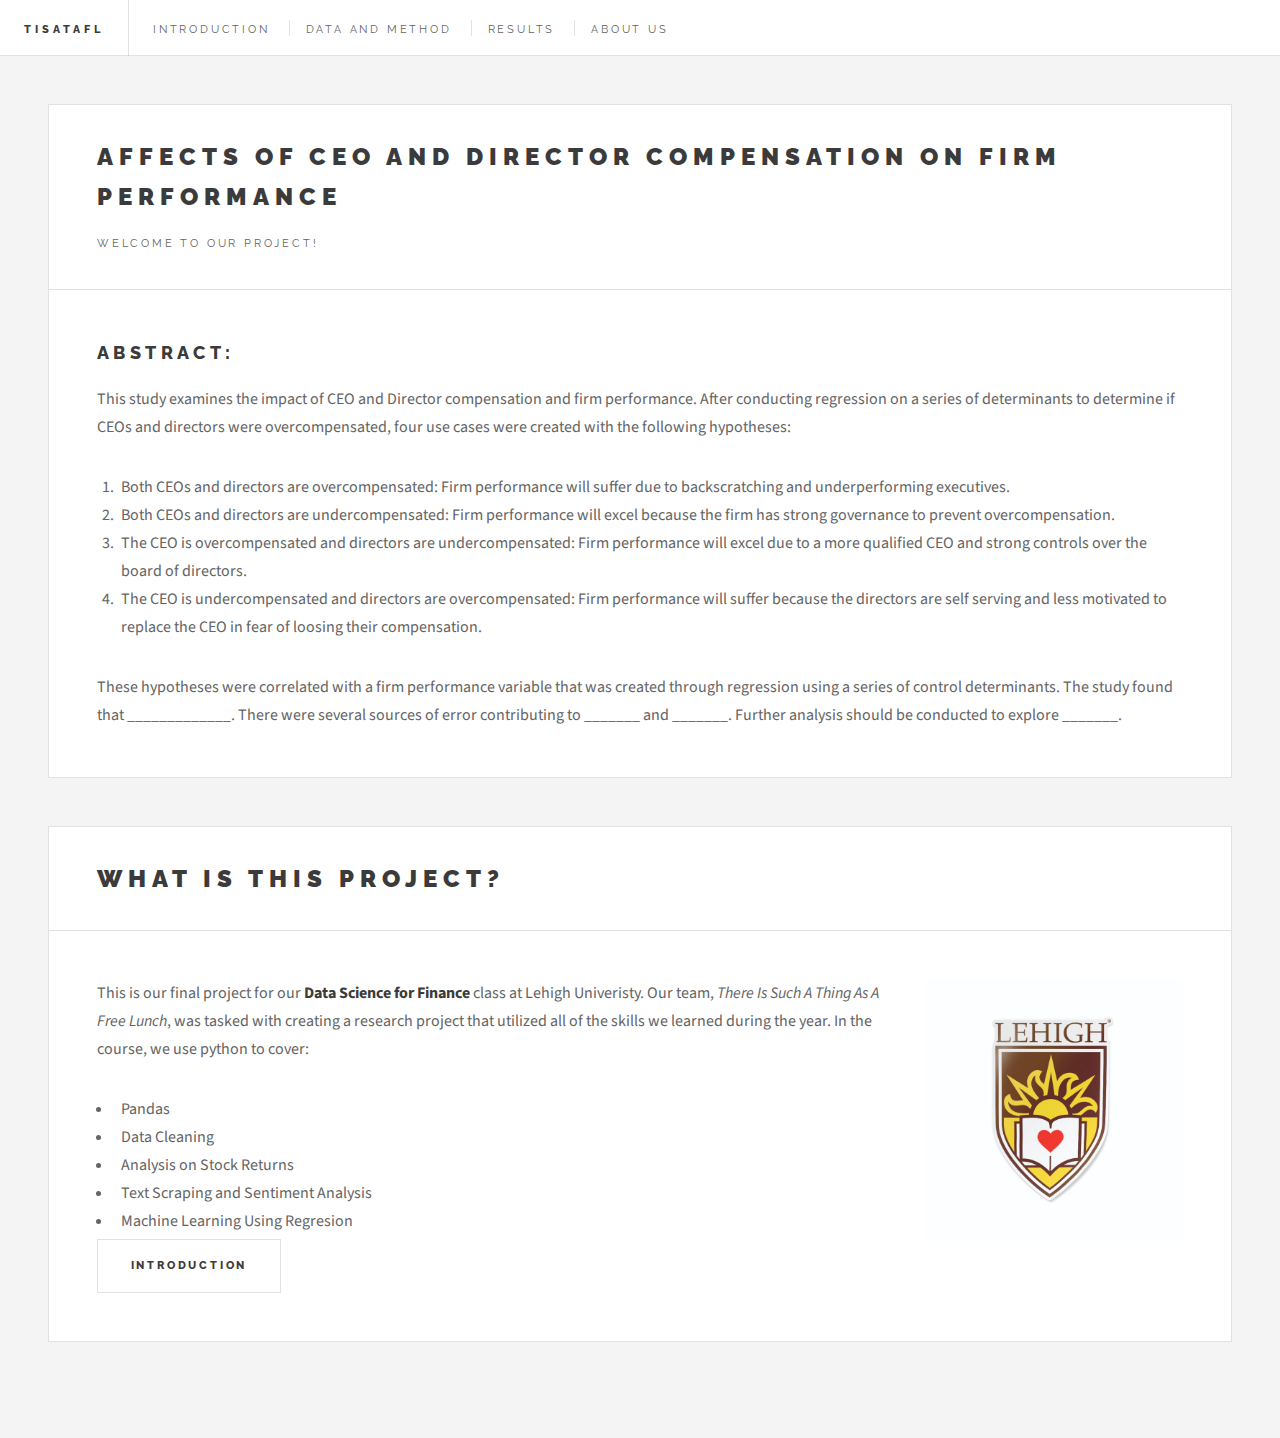
==== commit e36cd8c6: "update_abstract" ====
--- a/index.html
+++ b/index.html
@@ -45,16 +45,14 @@
 								</header>
 								<div class="title">
 									<h2>Abstract:</h2>
-									<p>This study examines the impact of CEO and Director compensation and firm performance (measured as Tobin's Q). After conducting regression on a series of determinants to determine if CEOs and directors were overcompensated, four use cases were created with the following hypotheses:</p>
+									<p>This study examines the impact of CEO and Director compensation and firm performance. After conducting regression on a series of determinants to determine if CEOs and directors were overcompensated, four use cases were created with the following hypotheses:</p>
 									<ol>
 										<li>Both CEOs and directors are overcompensated: Firm performance will suffer due to backscratching and underperforming executives.</li>
-										<li>Both CEOs and directors are undercompensated: Firm performance will suffer due to underqualified executives.</li>
+										<li>Both CEOs and directors are undercompensated: Firm performance will excel because the firm has strong governance to prevent overcompensation.</li>
 										<li>The CEO is overcompensated and directors are undercompensated: Firm performance will excel due to a more qualified CEO and strong controls over the board of directors.</li>
-										<li>The CEO is undercompensated and directors are overcompensated: Firm performance will excel due to more qualified directors and a strong governing body overseeing the CEO.</li>
-										<li>Etiam vel felis lorem.</li>
-										<li>Felis enim et feugiat.</li>
+										<li>The CEO is undercompensated and directors are overcompensated: Firm performance will suffer because the directors are self serving and less motivated to replace the CEO in fear of loosing their compensation.</li>
 									</ol>
-									<p>These hypotheses were correlated with Tobin's Q and a series of control variables. The study found that _____________. There were several sources of error contributing to _______ and _______. Further analysis should be conducted to explore _______.</p>
+									<p>These hypotheses were correlated with a firm performance variable that was created through regression using a series of control determinants. The study found that _____________. There were several sources of error contributing to _______ and _______. Further analysis should be conducted to explore _______.</p>
 								</div>
 								
 								
@@ -71,9 +69,9 @@
 								</header>
 								<div class="row gtr-uniform">
 									<div class="col-9">
-										<p>This is our final project for our <b>Data Science for Finance</b> class at Lehigh Univeristy. Our team was tasked with creating a research project that utilized all of the skills we learned during the year. In the course, we use python to cover: </p> 
+										<p>This is our final project for our <b>Data Science for Finance</b> class at Lehigh Univeristy. Our team, <i>There Is Such A Thing As A Free Lunch</i>, was tasked with creating a research project that utilized all of the skills we learned during the year. In the course, we use python to cover: </p> 
 										<ul>
-											<li>Pandas Basics</li>
+											<li>Pandas</li>
 											<li>Data Cleaning</li>
 											<li>Analysis on Stock Returns</li>
 											<li>Text Scraping and Sentiment Analysis</li>
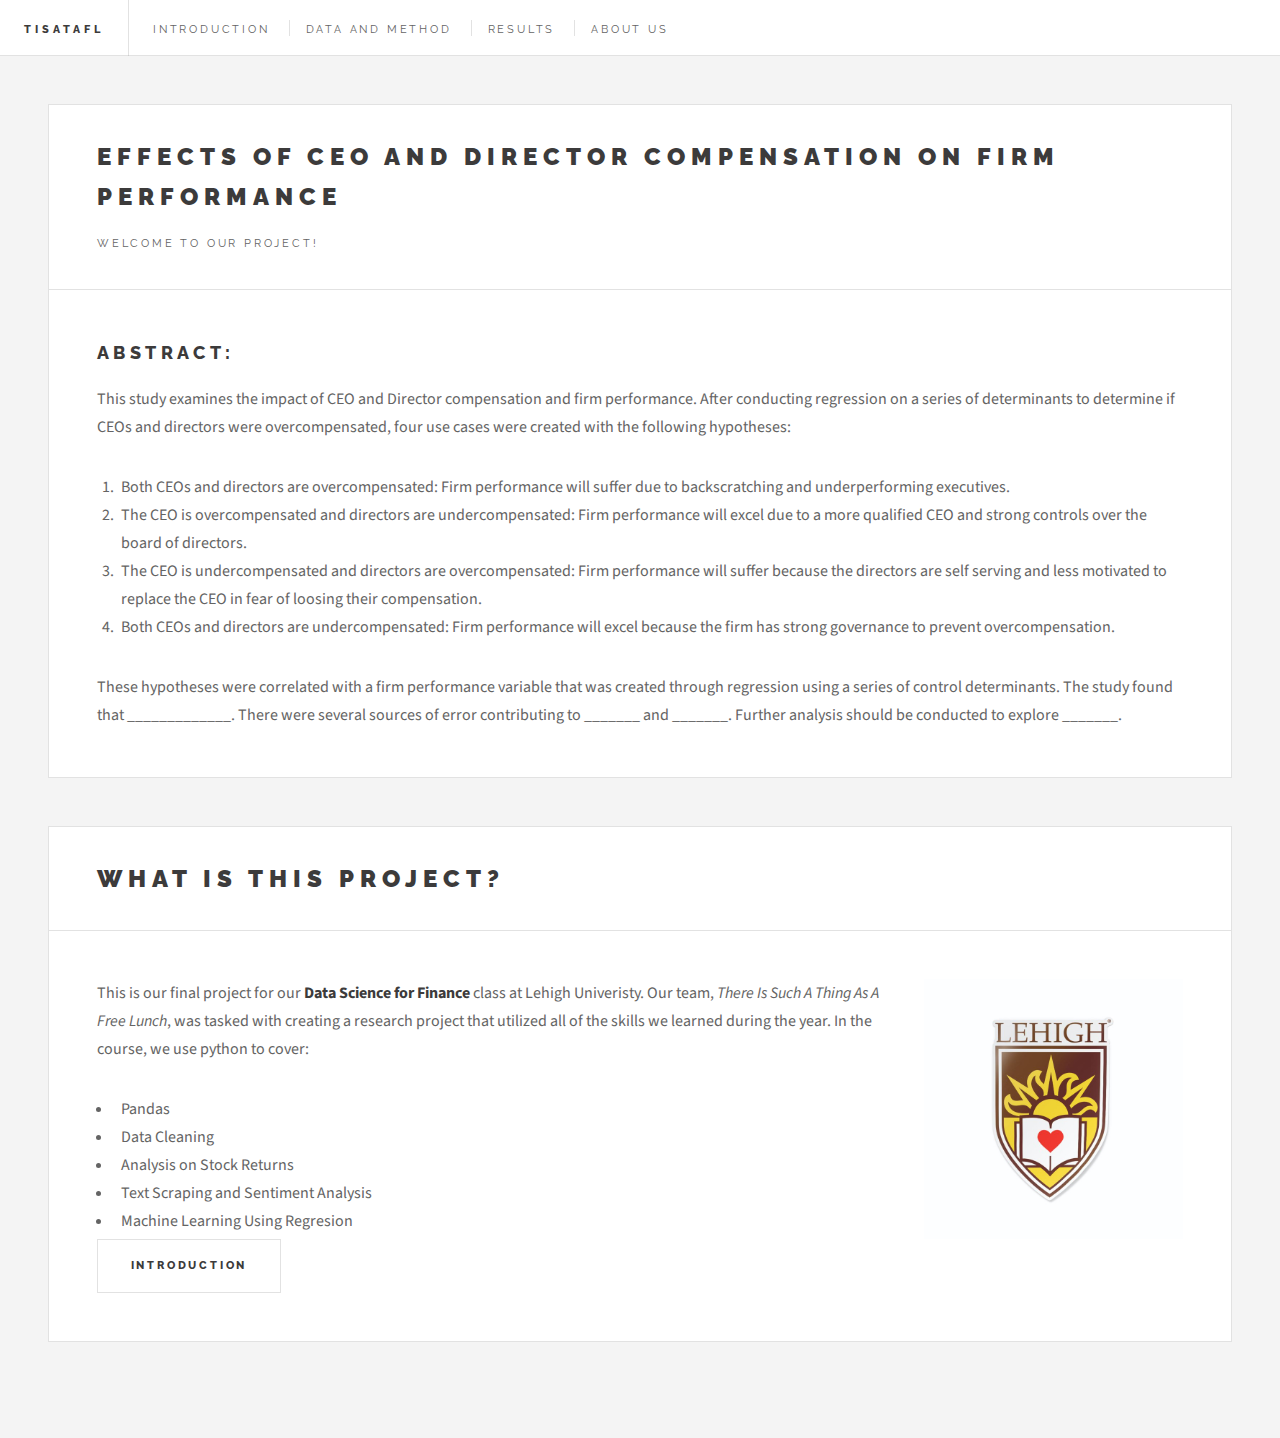
==== commit 7e22d632: "x" ====
--- a/index.html
+++ b/index.html
@@ -37,7 +37,7 @@
 							<article class="post">
 								<header>
 									<div class="title">
-										<h2>Affects of Ceo and Director Compensation on Firm Performance</h2>
+										<h2>Effects of Ceo and Director Compensation on Firm Performance</h2>
 										<p>Welcome to our Project!</p>
 										
 									</div>
@@ -48,9 +48,10 @@
 									<p>This study examines the impact of CEO and Director compensation and firm performance. After conducting regression on a series of determinants to determine if CEOs and directors were overcompensated, four use cases were created with the following hypotheses:</p>
 									<ol>
 										<li>Both CEOs and directors are overcompensated: Firm performance will suffer due to backscratching and underperforming executives.</li>
-										<li>Both CEOs and directors are undercompensated: Firm performance will excel because the firm has strong governance to prevent overcompensation.</li>
+										
 										<li>The CEO is overcompensated and directors are undercompensated: Firm performance will excel due to a more qualified CEO and strong controls over the board of directors.</li>
 										<li>The CEO is undercompensated and directors are overcompensated: Firm performance will suffer because the directors are self serving and less motivated to replace the CEO in fear of loosing their compensation.</li>
+										<li>Both CEOs and directors are undercompensated: Firm performance will excel because the firm has strong governance to prevent overcompensation.</li>
 									</ol>
 									<p>These hypotheses were correlated with a firm performance variable that was created through regression using a series of control determinants. The study found that _____________. There were several sources of error contributing to _______ and _______. Further analysis should be conducted to explore _______.</p>
 								</div>
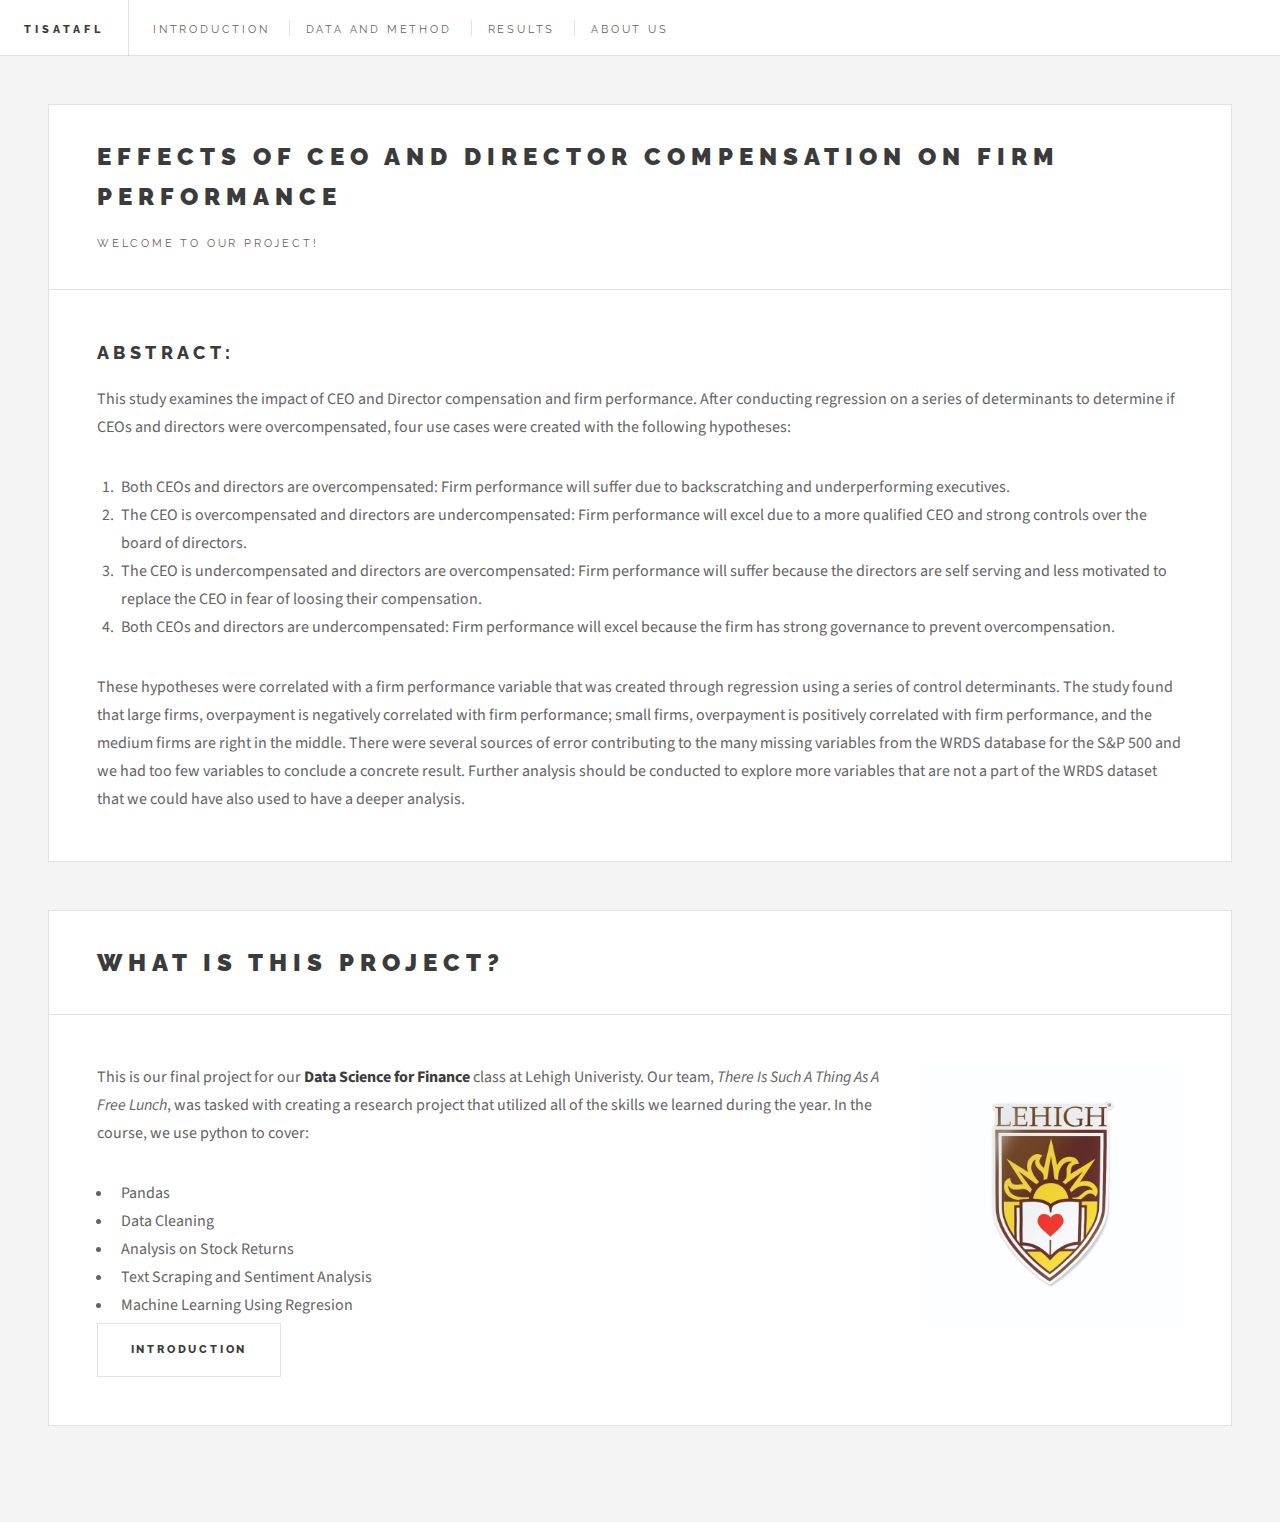
==== commit 3837b34f: "about_and_index" ====
--- a/index.html
+++ b/index.html
@@ -53,7 +53,7 @@
 										<li>The CEO is undercompensated and directors are overcompensated: Firm performance will suffer because the directors are self serving and less motivated to replace the CEO in fear of loosing their compensation.</li>
 										<li>Both CEOs and directors are undercompensated: Firm performance will excel because the firm has strong governance to prevent overcompensation.</li>
 									</ol>
-									<p>These hypotheses were correlated with a firm performance variable that was created through regression using a series of control determinants. The study found that _____________. There were several sources of error contributing to _______ and _______. Further analysis should be conducted to explore _______.</p>
+									<p>These hypotheses were correlated with a firm performance variable that was created through regression using a series of control determinants. The study found that large firms, overpayment is negatively correlated with firm performance; small firms, overpayment is positively correlated with firm performance, and the medium firms are right in the middle. There were several sources of error contributing to the many missing variables from the WRDS database for the S&P 500 and we had too few variables to conclude a concrete result. Further analysis should be conducted to explore more variables that are not a part of the WRDS dataset that we could have also used to have a deeper analysis.</p>
 								</div>
 								
 								
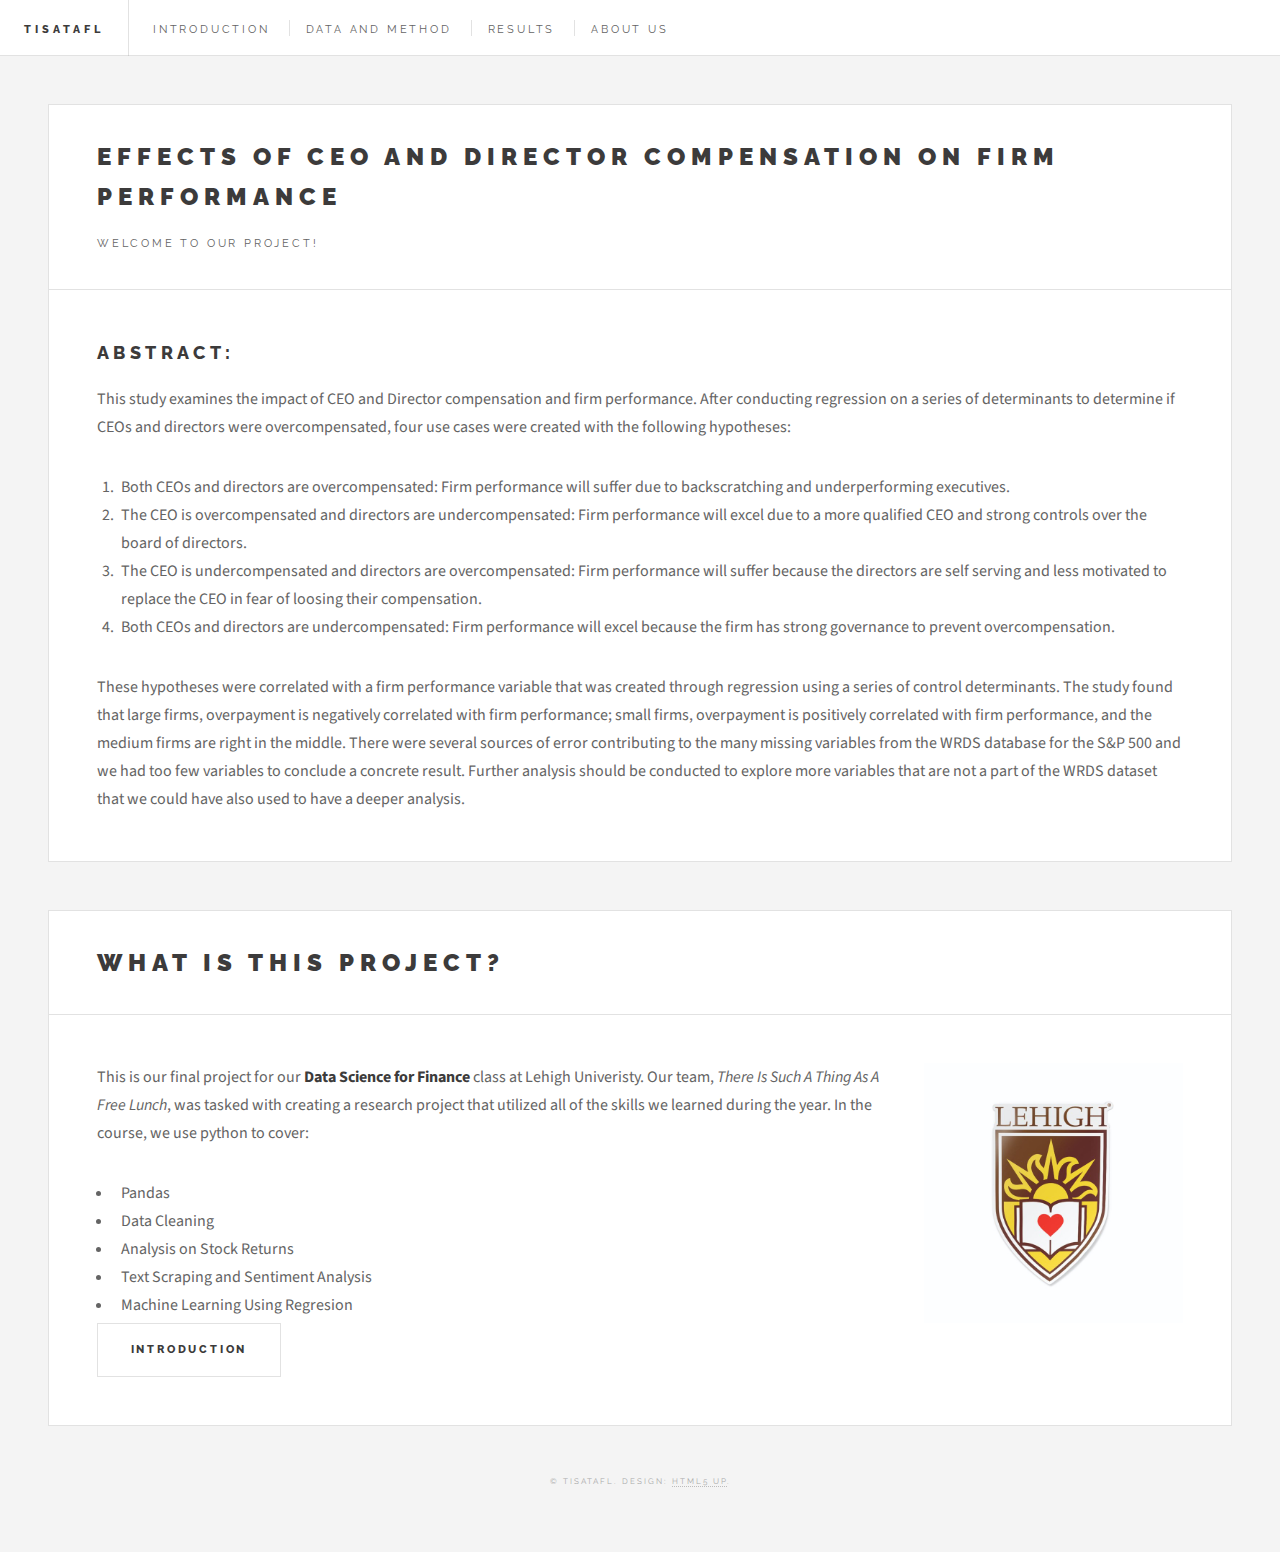
==== commit ae3e9364: "update" ====
--- a/index.html
+++ b/index.html
@@ -94,7 +94,9 @@
 
 
 
-							
+							<section id="footer">
+								<p class="copyright">&copy; TISATAFL. Design: <a href="http://html5up.net">HTML5 UP</a>. </p>
+							</section>		
 							
 			</div>
 
--- a/assets/css/main.css
+++ b/assets/css/main.css
@@ -12,7 +12,7 @@
 pre, a, abbr, acronym, address, big, cite,
 code, del, dfn, em, img, ins, kbd, q, s, samp,
 small, strike, strong, sub, sup, tt, var, b,
-u, i, center, dl, dt, dd, ol, ul, li, fieldset,
+u, i, center, dl, dt, dd, ol, ol ol, ul, li, fieldset,
 form, label, legend, table, caption, tbody,
 tfoot, thead, tr, th, td, article, aside,
 canvas, details, embed, figure, figcaption,
@@ -36,6 +36,10 @@
 ol, ul {
 	list-style: none;
 }
+ol ol {
+	list-style-type: lower-alpha;
+	padding-left: 20px;
+  }
 
 blockquote, q {
 	quotes: none;
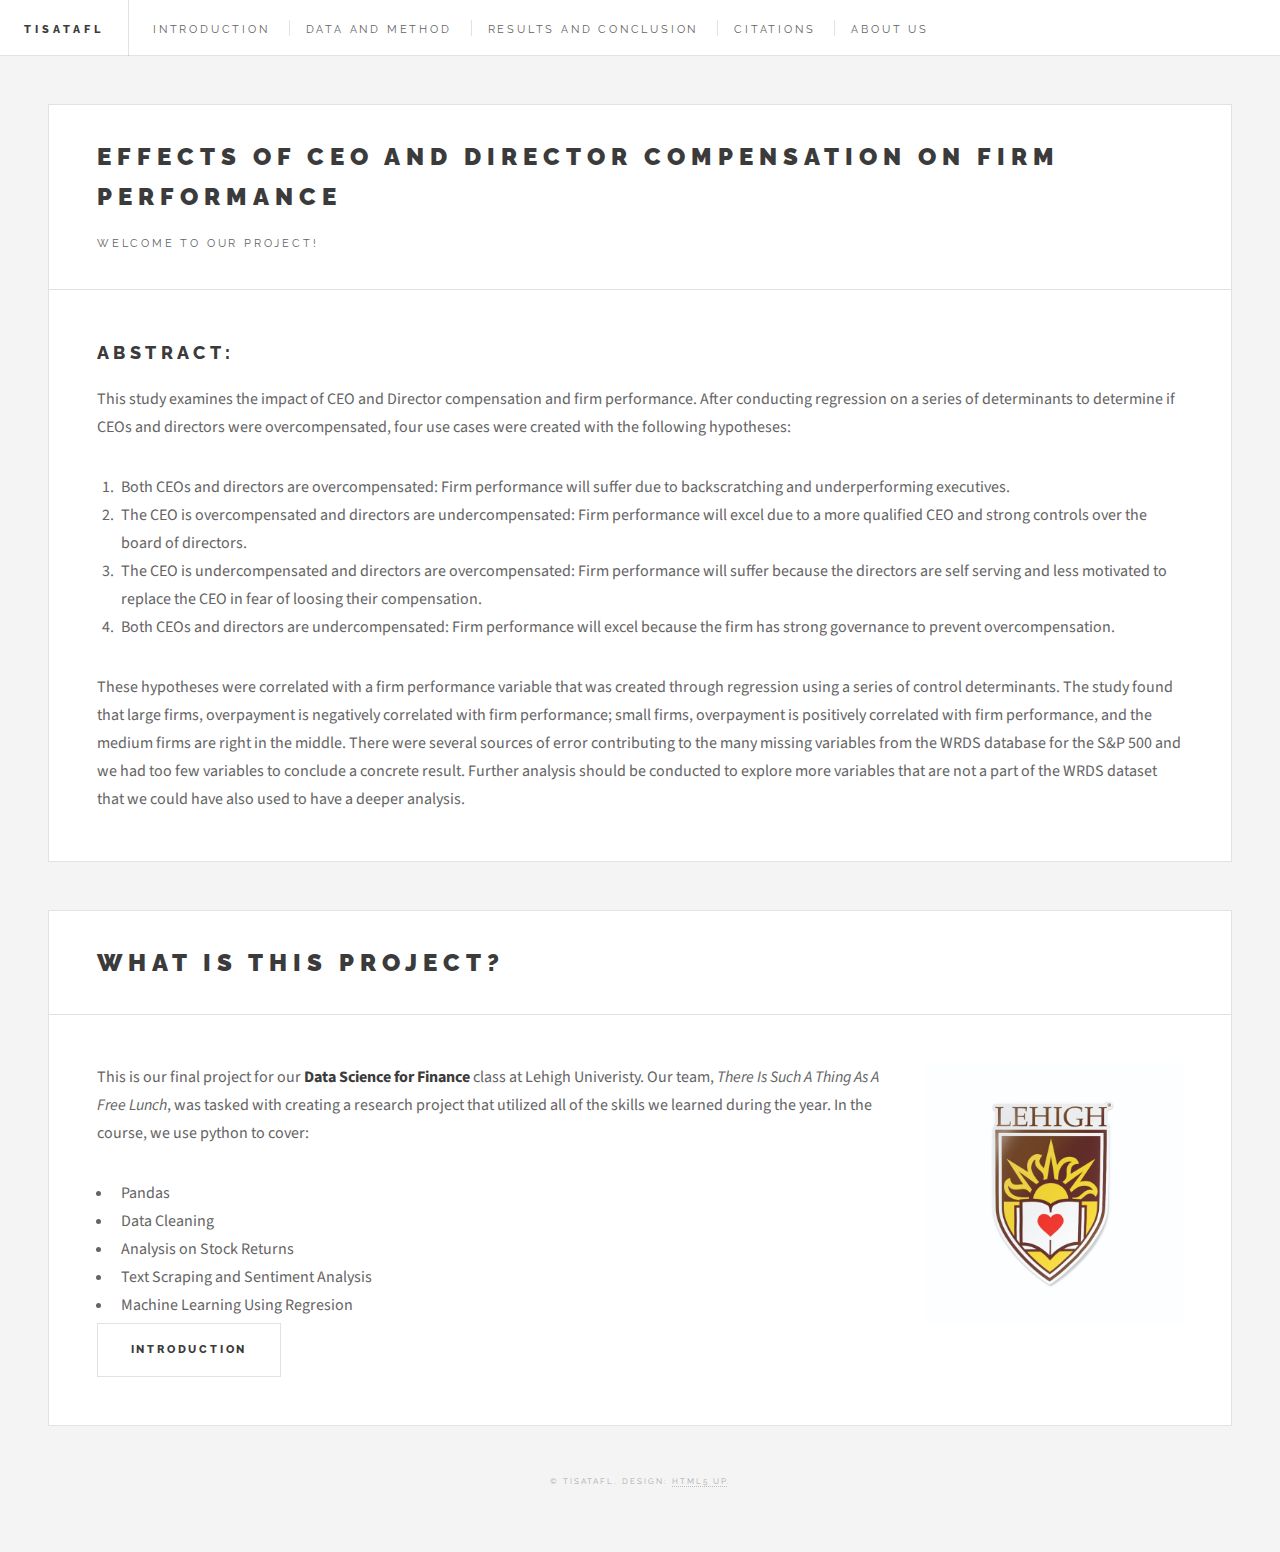
==== commit c4e284e6: "updating" ====
--- a/index.html
+++ b/index.html
@@ -24,7 +24,8 @@
 						<ul>
 							<li><a href="intro.html">Introduction</a></li>
 							<li><a href="data_and_model.html">Data and Method</a></li>
-							<li><a href="results.html">Results</a></li>
+							<li><a href="results.html">Results and Conclusion</a></li>
+							<li><a href="citations.html">Citations</a></li>
 							<li><a href="about.html">About Us</a></li>
 						</ul>
 					</nav>
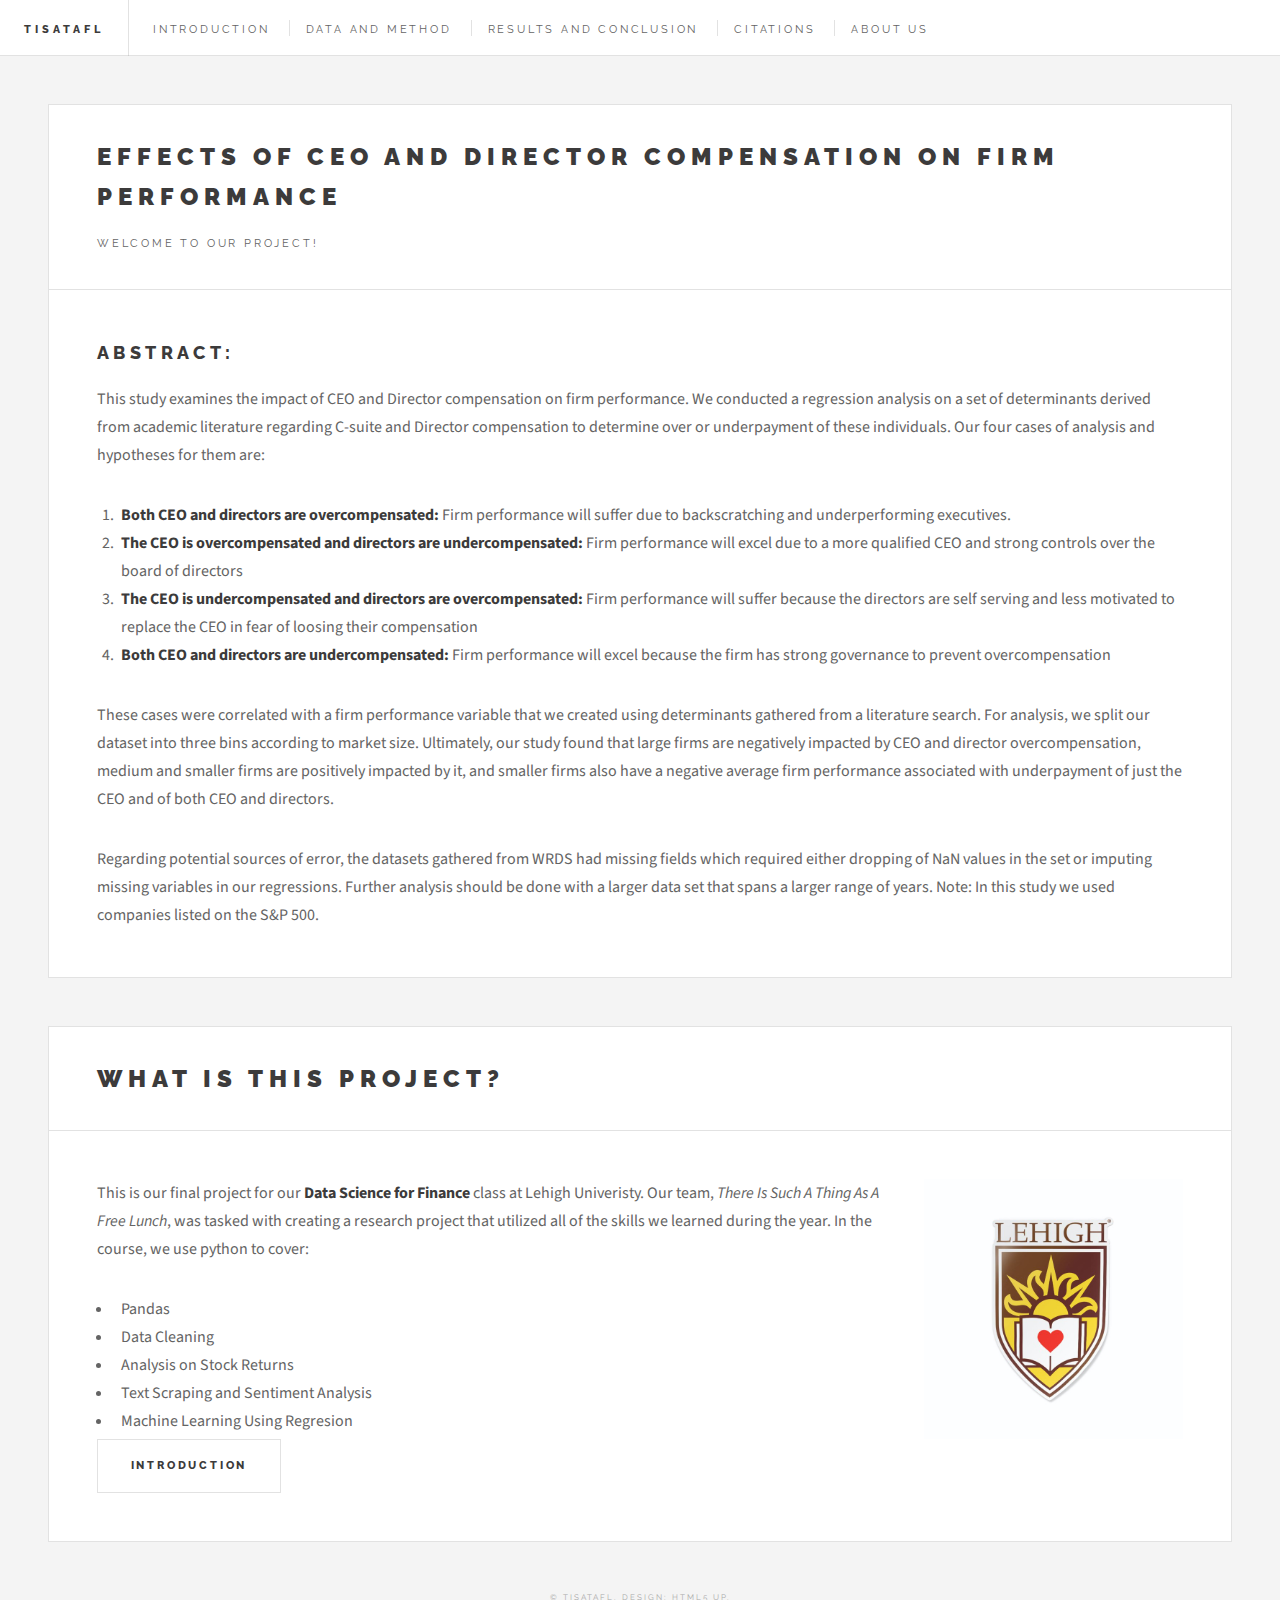
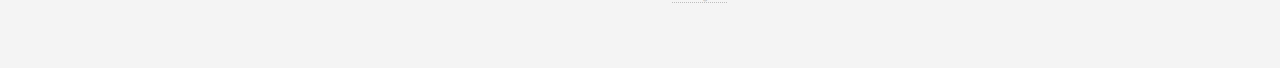
==== commit de541709: "final_updates" ====
--- a/index.html
+++ b/index.html
@@ -46,15 +46,16 @@
 								</header>
 								<div class="title">
 									<h2>Abstract:</h2>
-									<p>This study examines the impact of CEO and Director compensation and firm performance. After conducting regression on a series of determinants to determine if CEOs and directors were overcompensated, four use cases were created with the following hypotheses:</p>
+									<p>This study examines the impact of CEO and Director compensation on firm performance. We conducted a regression analysis on a set of determinants derived from academic literature regarding C-suite and Director compensation to determine over or underpayment of these individuals. Our four cases of analysis and hypotheses for them are:</p>
 									<ol>
-										<li>Both CEOs and directors are overcompensated: Firm performance will suffer due to backscratching and underperforming executives.</li>
+										<li><b>Both CEO and directors are overcompensated:</b> Firm performance will suffer due to backscratching and underperforming executives.</li>
 										
-										<li>The CEO is overcompensated and directors are undercompensated: Firm performance will excel due to a more qualified CEO and strong controls over the board of directors.</li>
-										<li>The CEO is undercompensated and directors are overcompensated: Firm performance will suffer because the directors are self serving and less motivated to replace the CEO in fear of loosing their compensation.</li>
-										<li>Both CEOs and directors are undercompensated: Firm performance will excel because the firm has strong governance to prevent overcompensation.</li>
+										<li><b>The CEO is overcompensated and directors are undercompensated:</b> Firm performance will excel due to a more qualified CEO and strong controls over the board of directors</li>
+										<li><b>The CEO is undercompensated and directors are overcompensated:</b> Firm performance will suffer because the directors are self serving and less motivated to replace the CEO in fear of loosing their compensation</li>
+										<li><b>Both CEO and directors are undercompensated:</b> Firm performance will excel because the firm has strong governance to prevent overcompensation</li>
 									</ol>
-									<p>These hypotheses were correlated with a firm performance variable that was created through regression using a series of control determinants. The study found that large firms, overpayment is negatively correlated with firm performance; small firms, overpayment is positively correlated with firm performance, and the medium firms are right in the middle. There were several sources of error contributing to the many missing variables from the WRDS database for the S&P 500 and we had too few variables to conclude a concrete result. Further analysis should be conducted to explore more variables that are not a part of the WRDS dataset that we could have also used to have a deeper analysis.</p>
+									<p>These cases were correlated with a firm performance variable that we created using determinants gathered from a literature search. For analysis, we split our dataset into three bins according to market size. Ultimately, our study found that large firms are negatively impacted by CEO and director overcompensation, medium and smaller firms are positively impacted by it, and smaller firms also have a negative average firm performance associated with underpayment of just the CEO and of both CEO and directors.</p>
+									<p>Regarding potential sources of error, the datasets gathered from WRDS had missing fields which required either dropping of NaN values in the set or imputing missing variables in our regressions. Further analysis should be done with a larger data set that spans a larger range of years. Note: In this study we used companies listed on the S&P 500.</p>
 								</div>
 								
 								
